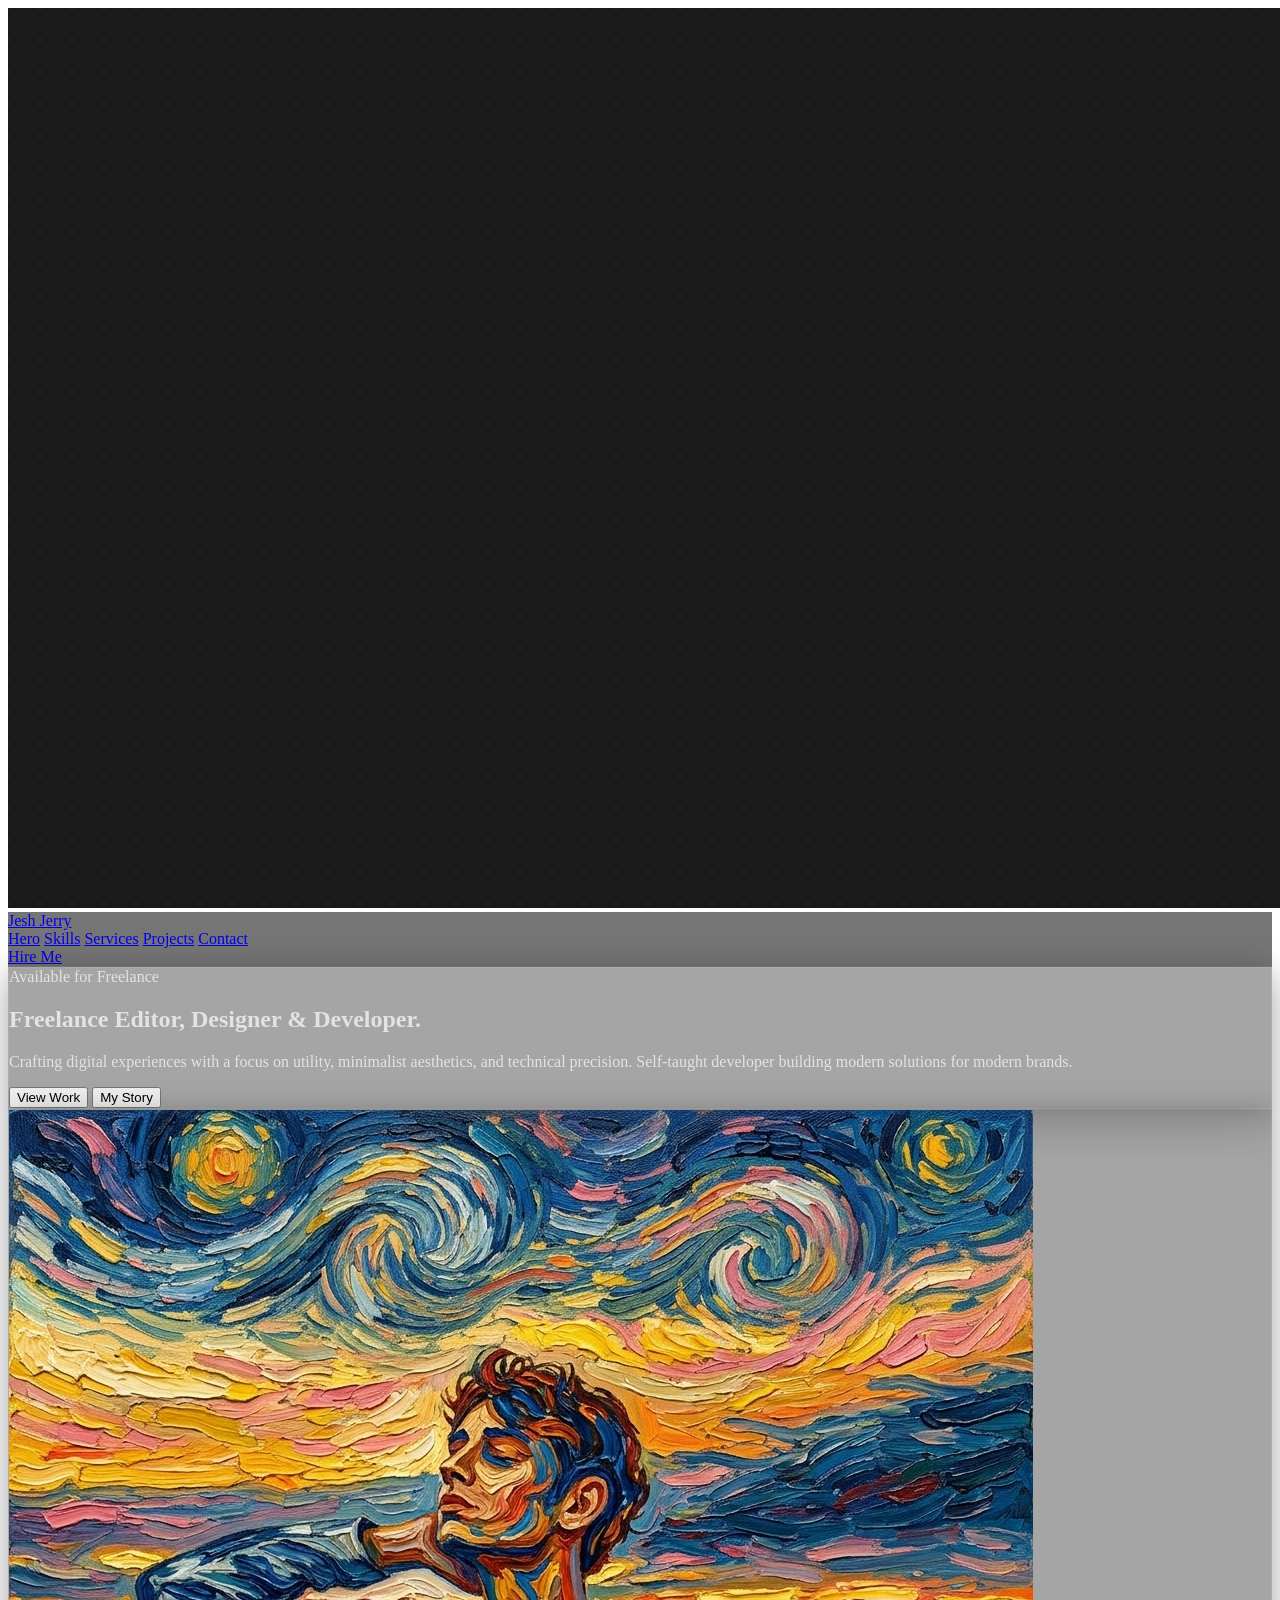
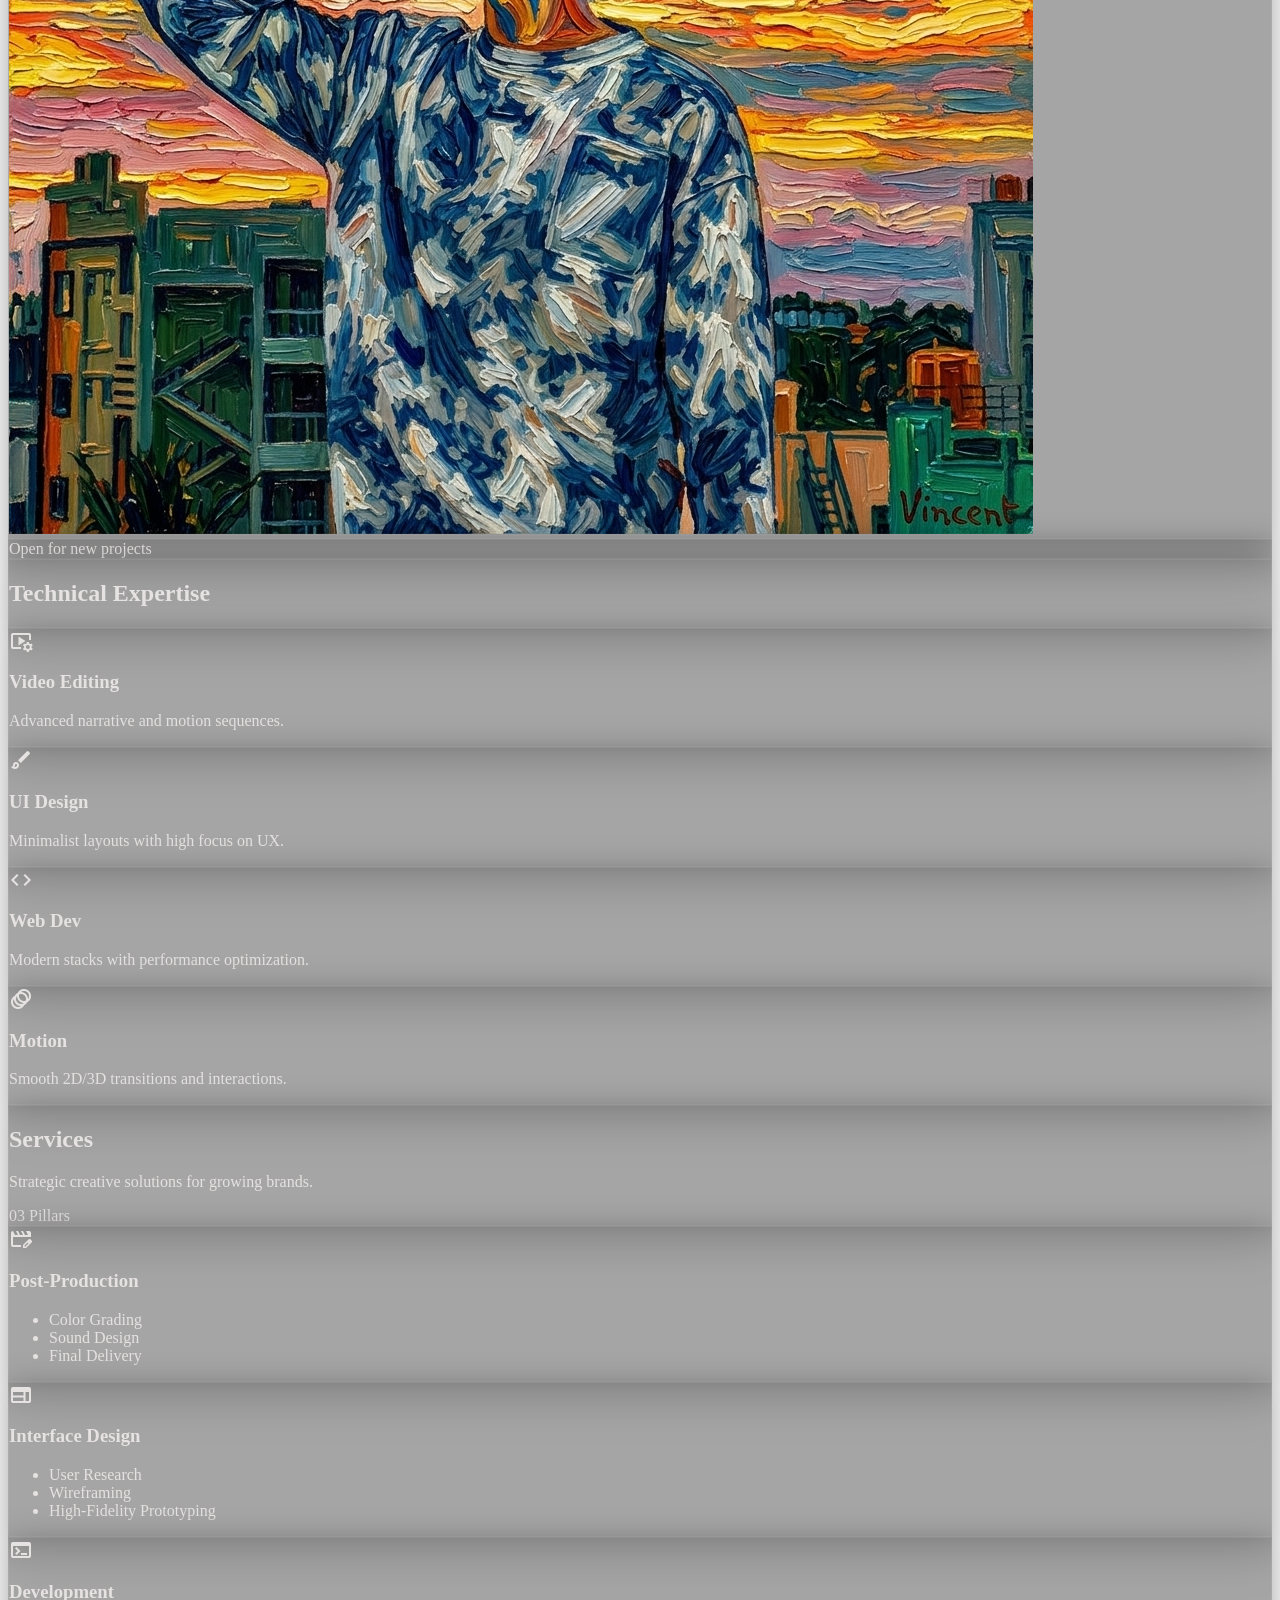
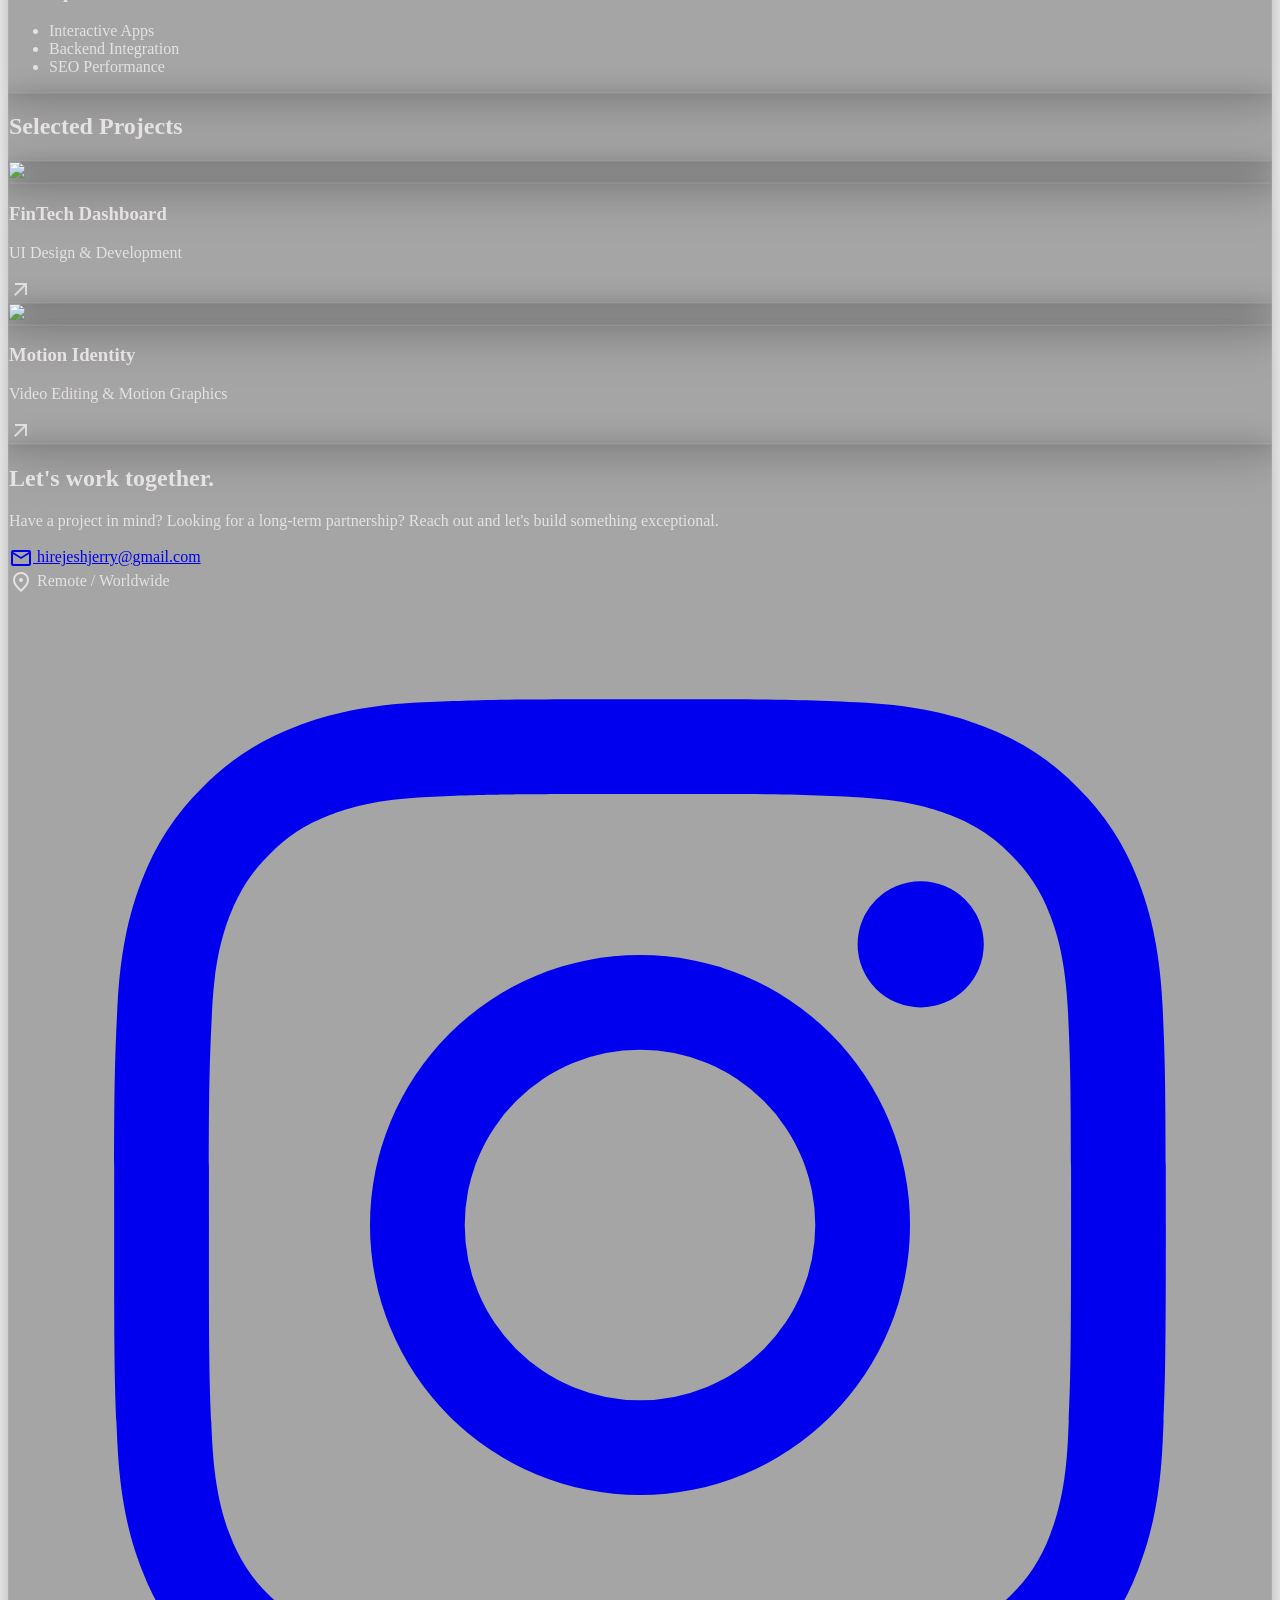
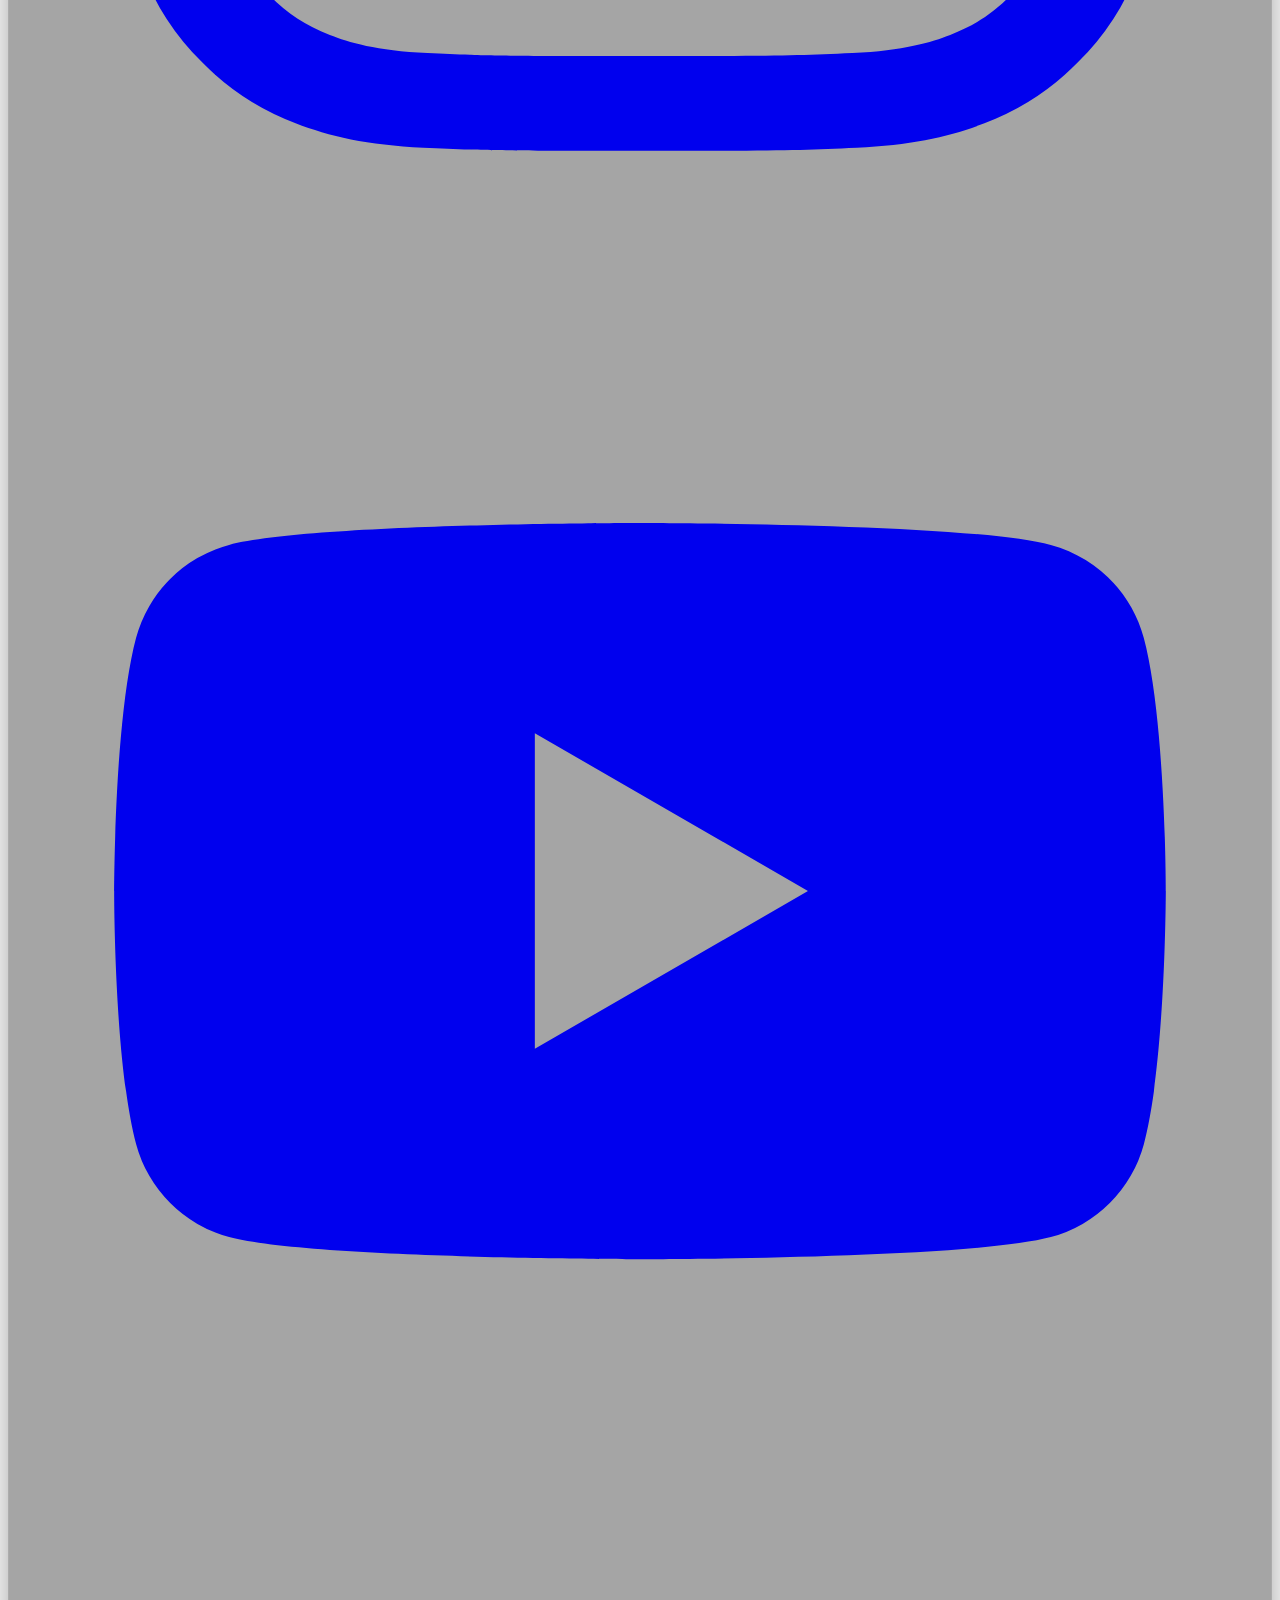
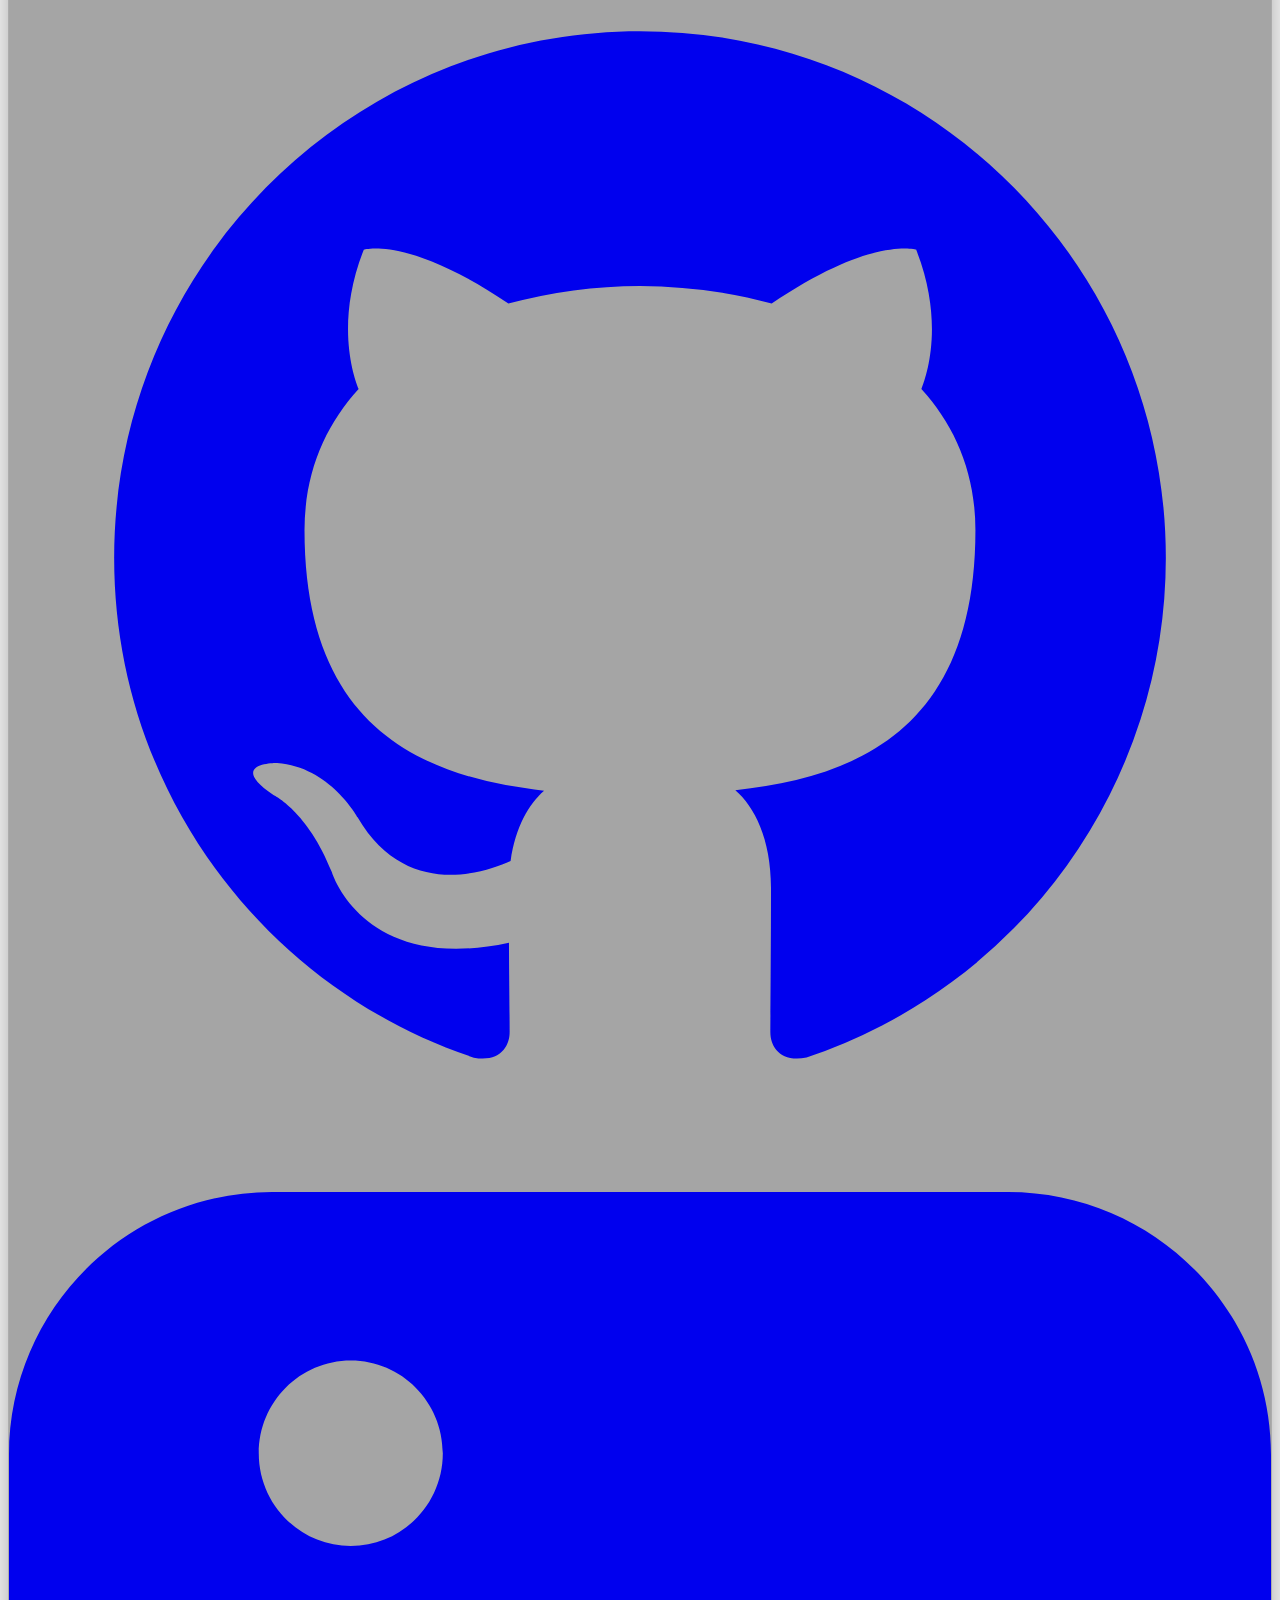
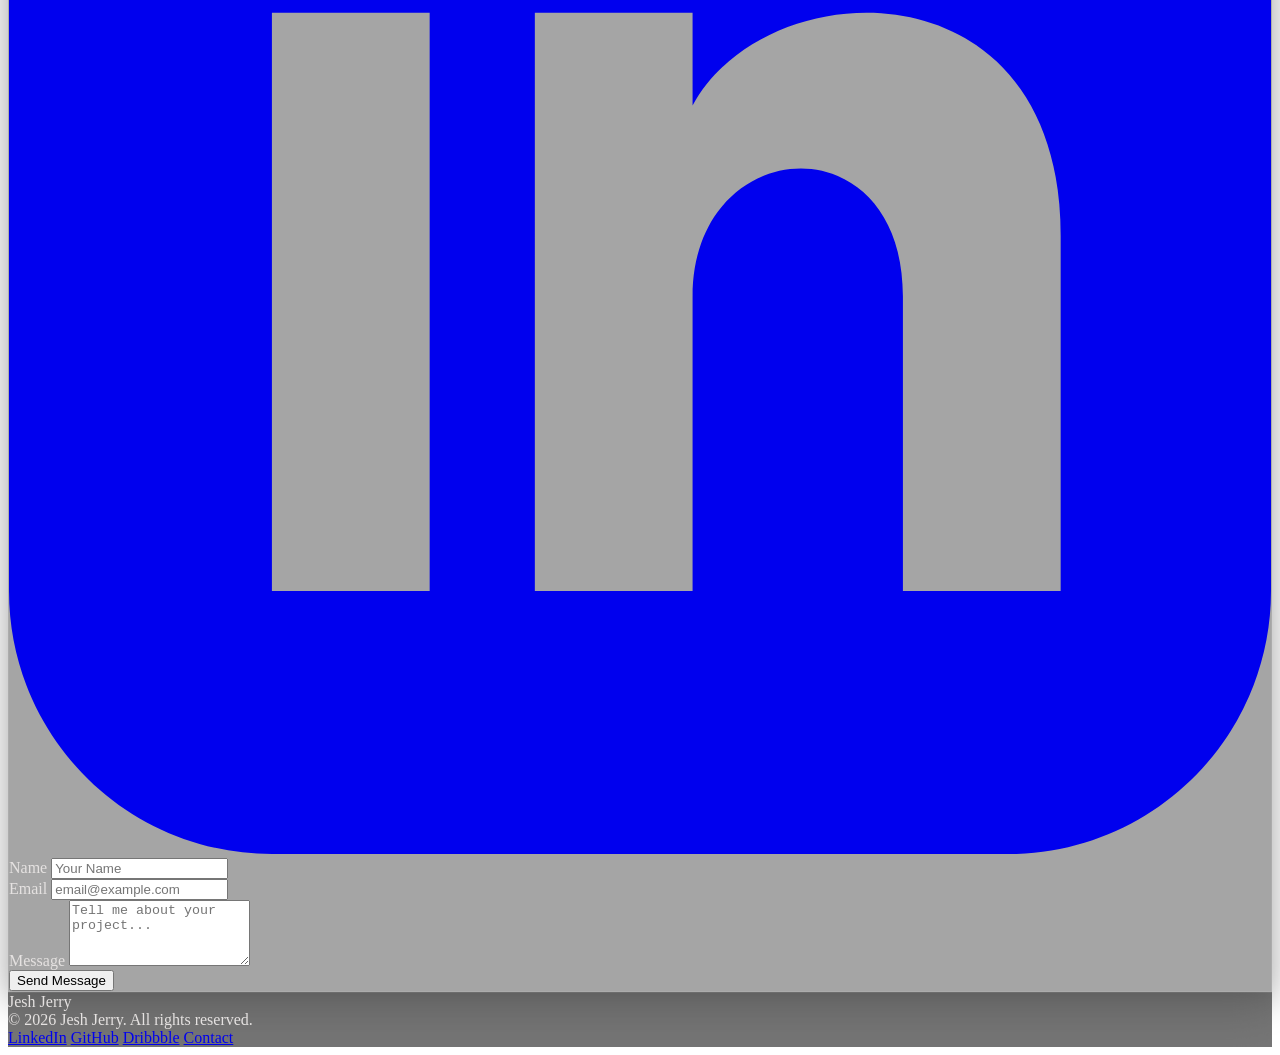
==== index.html @ d691fff4 "feat: add favicon" ====
<!DOCTYPE html>
<html class="dark" lang="en"><head>
<meta charset="utf-8"/>
<meta content="width=device-width, initial-scale=1.0" name="viewport"/>
<title>Jesh Jerry | Portfolio</title>
<!-- Favicon -->
<link rel="icon" type="image/jpeg" href="Jer_artistic.jpg"/>
<!-- Google Fonts -->
<link href="https://fonts.googleapis.com/css2?family=Outfit:wght@100..900&amp;display=swap" rel="stylesheet"/>
<!-- Material Symbols -->
<link href="https://fonts.googleapis.com/css2?family=Material+Symbols+Outlined:wght,FILL@100..700,0..1&amp;display=swap" rel="stylesheet"/>
<!-- Tailwind CSS -->
<script src="https://cdn.tailwindcss.com?plugins=forms,container-queries"></script>
<script id="tailwind-config">
        tailwind.config = {
            darkMode: "class",
            theme: {
                extend: {
                    colors: {
                        "secondary-fixed-dim": "#c8c6c5",
                        "on-error-container": "#ffdad6",
                        "primary-fixed-dim": "#c7c6c6",
                        "on-tertiary": "#33302e",
                        outline: "#8e9192",
                        "surface-bright": "#3a3939",
                        primary: "#c7c6c6",
                        "on-secondary-fixed-variant": "#474746",
                        "tertiary-container": "#95908d",
                        "surface-container-low": "#1c1b1b",
                        "on-primary-fixed-variant": "#464747",
                        "on-primary-container": "#292a2a",
                        "tertiary-fixed-dim": "#ccc5c3",
                        "inverse-surface": "#e5e2e1",
                        error: "#ffb4ab",
                        "on-tertiary-container": "#2c2928",
                        secondary: "#c8c6c5",
                        "secondary-container": "#474746",
                        "surface-variant": "#353434",
                        "error-container": "#93000a",
                        "surface-container-high": "#2a2a2a",
                        "primary-fixed": "#e3e2e2",
                        "primary-container": "#919090",
                        "on-background": "#e5e2e1",
                        "outline-variant": "#444748",
                        "on-surface-variant": "#c4c7c7",
                        "on-tertiary-fixed": "#1e1b1a",
                        "on-secondary-container": "#b7b5b4",
                        "inverse-primary": "#5e5e5e",
                        "on-secondary-fixed": "#1b1c1c",
                        "on-surface": "#e5e2e1",
                        "secondary-fixed": "#e5e2e1",
                        "on-tertiary-fixed-variant": "#4a4644",
                        "surface-tint": "#c7c6c6",
                        "surface-container": "#201f1f",
                        tertiary: "#ccc5c3",
                        "surface-dim": "#141313",
                        surface: "#141313",
                        "surface-container-highest": "#353434",
                        "tertiary-fixed": "#e8e1de",
                        "on-primary": "#303031",
                        "inverse-on-surface": "#313030",
                        "on-secondary": "#303030",
                        "on-error": "#690005",
                        background: "#1a1a1a",
                        "surface-container-lowest": "#0e0e0e",
                        "on-primary-fixed": "#1b1c1b"
                    },
                    borderRadius: {
                        DEFAULT: "0.125rem",
                        lg: "0.25rem",
                        xl: "0.5rem",
                        full: "0.75rem"
                    },
                    spacing: {
                        "stack-sm": "8px",
                        "stack-md": "16px",
                        gutter: "16px",
                        "stack-lg": "32px",
                        "container-padding": "24px",
                        unit: "4px"
                    },
                    fontFamily: {
                        "headline-md": ["Outfit"],
                        "headline-lg": ["Outfit"],
                        "headline-lg-mobile": ["Outfit"],
                        "body-sm": ["Outfit"],
                        button: ["Outfit"],
                        "body-lg": ["Outfit"],
                        "label-caps": ["Outfit"],
                        headline: ["Outfit"],
                        display: ["Outfit"],
                        body: ["Outfit"],
                        label: ["Outfit"]
                    },
                    fontSize: {
                        "headline-md": ["20px", {lineHeight: "28px", fontWeight: "500"}],
                        "headline-lg": ["32px", {lineHeight: "40px", letterSpacing: "-0.02em", fontWeight: "600"}],
                        "headline-lg-mobile": ["24px", {lineHeight: "32px", letterSpacing: "-0.01em", fontWeight: "600"}],
                        "body-sm": ["14px", {lineHeight: "20px", fontWeight: "400"}],
                        button: ["14px", {lineHeight: "20px", fontWeight: "500"}],
                        "body-lg": ["16px", {lineHeight: "24px", fontWeight: "400"}],
                        "label-caps": ["12px", {lineHeight: "16px", letterSpacing: "0.05em", fontWeight: "600"}]
                    }
                }
            }
        };
</script>
<link rel="stylesheet" href="style.css">
</head>
<body class="font-body-lg text-body-lg relative min-h-screen">
<!-- Interactive Background Shader -->
<canvas class="fixed inset-0 w-full h-full z-[-1]" id="bg-canvas"></canvas>
<!-- TopNavBar -->
<header class="shadow-sm docked full-width top-0 sticky z-50">
<div class="flex justify-between items-center w-full px-container-padding max-w-[1200px] mx-auto h-16">
<a href="#" onclick="window.location.reload(); return false;" class="text-headline-md font-headline-md font-bold text-primary hover:opacity-80 transition-opacity cursor-pointer">
            Jesh Jerry
        </a>
<nav class="hidden md:flex gap-8 items-center">
<a class="text-primary border-b-2 border-primary pb-1 font-body-lg" href="#hero">Hero</a>
<a class="text-on-surface-variant hover:text-primary font-body-lg" href="#skills">Skills</a>
<a class="text-on-surface-variant hover:text-primary font-body-lg" href="#services">Services</a>
<a class="text-on-surface-variant hover:text-primary font-body-lg" href="#projects">Projects</a>
<a class="text-on-surface-variant hover:text-primary font-body-lg" href="#contact">Contact</a>
</nav>
<a href="#contact" class="bg-primary text-on-primary px-6 py-2 rounded-lg font-button text-button hover:opacity-80 active:scale-95 transition-all inline-block">
            Hire Me
        </a>
</div>
</header>
<main class="max-w-[1200px] mx-auto px-container-padding space-y-32 py-stack-lg">
<!-- Hero Section -->
<section class="grid md:grid-cols-2 gap-gutter items-center min-h-[716px] reveal" id="hero">
<div class="space-y-stack-md tonal-card p-8 rounded-2xl">
<div class="inline-block bg-surface-container/50 backdrop-blur-md px-3 py-1 border border-outline-variant rounded-full text-label-caps font-label-caps uppercase tracking-widest">
                Available for Freelance
            </div>
<h1 class="font-headline-lg text-headline-lg md:text-[64px] md:leading-[72px] text-primary">
                Freelance Editor, Designer &amp; <span class="text-outline">Developer.</span>
</h1>
<p class="text-on-surface-variant max-w-md">
                Crafting digital experiences with a focus on utility, minimalist aesthetics, and technical precision. Self-taught developer building modern solutions for modern brands.
            </p>
<div class="flex gap-stack-md pt-stack-sm">
<button class="bg-primary text-on-primary px-8 py-3 rounded font-button text-button hover:opacity-90 active:scale-95">
                    View Work
                </button>
<button class="border border-outline-variant text-primary px-8 py-3 rounded font-button text-button hover:bg-surface-variant active:scale-95">
                    My Story
                </button>
</div>
</div>
<div class="relative">
<div class="tonal-card aspect-square rounded-xl overflow-hidden grayscale hover:grayscale-0 transition-all duration-700">
<img class="w-full h-full object-cover" data-alt="A professional, high-end portrait of a creative professional in a dark charcoal studio setting." src="Jer_artistic.jpg"/>
</div>
<div class="absolute -bottom-6 -left-6 tonal-card p-4 rounded-lg hidden md:block">
<div class="flex items-center gap-3">
<div class="w-2 h-2 rounded-full bg-green-500 animate-pulse"></div>
<span class="font-label-caps text-label-caps">Open for new projects</span>
</div>
</div>
</div>
</section>
<!-- Skills Section (Bento Grid) -->
<section class="space-y-stack-lg" id="skills">
<div class="flex flex-col items-center text-center space-y-stack-sm reveal tonal-card p-6 rounded-xl mx-auto max-w-md">
<h2 class="font-headline-lg text-headline-lg text-primary">Technical Expertise</h2>
<div class="h-1 w-12 bg-primary"></div>
</div>
<div class="grid grid-cols-2 md:grid-cols-4 gap-gutter">
<div class="tonal-card p-stack-md flex flex-col items-center text-center space-y-stack-sm group rounded-xl reveal" style="transition-delay: 0.1s">
<span class="material-symbols-outlined text-primary text-4xl group-hover:scale-110 transition-transform duration-300" data-icon="video_settings">video_settings</span>
<h3 class="font-headline-md text-headline-md">Video Editing</h3>
<p class="text-body-sm text-on-surface-variant">Advanced narrative and motion sequences.</p>
</div>
<div class="tonal-card p-stack-md flex flex-col items-center text-center space-y-stack-sm group rounded-xl reveal" style="transition-delay: 0.2s">
<span class="material-symbols-outlined text-primary text-4xl group-hover:scale-110 transition-transform duration-300" data-icon="brush">brush</span>
<h3 class="font-headline-md text-headline-md">UI Design</h3>
<p class="text-body-sm text-on-surface-variant">Minimalist layouts with high focus on UX.</p>
</div>
<div class="tonal-card p-stack-md flex flex-col items-center text-center space-y-stack-sm group rounded-xl reveal" style="transition-delay: 0.3s">
<span class="material-symbols-outlined text-primary text-4xl group-hover:scale-110 transition-transform duration-300" data-icon="code">code</span>
<h3 class="font-headline-md text-headline-md">Web Dev</h3>
<p class="text-body-sm text-on-surface-variant">Modern stacks with performance optimization.</p>
</div>
<div class="tonal-card p-stack-md flex flex-col items-center text-center space-y-stack-sm group rounded-xl reveal" style="transition-delay: 0.4s">
<span class="material-symbols-outlined text-primary text-4xl group-hover:scale-110 transition-transform duration-300" data-icon="animation">animation</span>
<h3 class="font-headline-md text-headline-md">Motion</h3>
<p class="text-body-sm text-on-surface-variant">Smooth 2D/3D transitions and interactions.</p>
</div>
</div>
</section>
<!-- Services Section -->
<section class="space-y-stack-lg" id="services">
<div class="flex justify-between items-end reveal tonal-card p-6 rounded-xl">
<div class="space-y-stack-sm">
<h2 class="font-headline-lg text-headline-lg text-primary">Services</h2>
<p class="text-on-surface-variant">Strategic creative solutions for growing brands.</p>
</div>
<span class="text-label-caps text-on-surface-variant">03 Pillars</span>
</div>
<div class="grid md:grid-cols-3 gap-gutter">
<div class="tonal-card p-stack-lg space-y-stack-md rounded-xl reveal" style="transition-delay: 0.1s">
<div class="w-12 h-12 flex items-center justify-center border border-outline-variant rounded group-hover:border-primary transition-colors">
<span class="material-symbols-outlined" data-icon="movie_edit">movie_edit</span>
</div>
<h3 class="font-headline-md text-headline-md">Post-Production</h3>
<ul class="space-y-2 text-on-surface-variant text-body-sm">
<li class="flex items-center gap-2"><span class="w-1 h-1 bg-primary rounded-full"></span> Color Grading</li>
<li class="flex items-center gap-2"><span class="w-1 h-1 bg-primary rounded-full"></span> Sound Design</li>
<li class="flex items-center gap-2"><span class="w-1 h-1 bg-primary rounded-full"></span> Final Delivery</li>
</ul>
</div>
<div class="tonal-card p-stack-lg space-y-stack-md rounded-xl reveal" style="transition-delay: 0.2s">
<div class="w-12 h-12 flex items-center justify-center border border-outline-variant rounded group-hover:border-primary transition-colors">
<span class="material-symbols-outlined" data-icon="web">web</span>
</div>
<h3 class="font-headline-md text-headline-md">Interface Design</h3>
<ul class="space-y-2 text-on-surface-variant text-body-sm">
<li class="flex items-center gap-2"><span class="w-1 h-1 bg-primary rounded-full"></span> User Research</li>
<li class="flex items-center gap-2"><span class="w-1 h-1 bg-primary rounded-full"></span> Wireframing</li>
<li class="flex items-center gap-2"><span class="w-1 h-1 bg-primary rounded-full"></span> High-Fidelity Prototyping</li>
</ul>
</div>
<div class="tonal-card p-stack-lg space-y-stack-md rounded-xl reveal" style="transition-delay: 0.3s">
<div class="w-12 h-12 flex items-center justify-center border border-outline-variant rounded group-hover:border-primary transition-colors">
<span class="material-symbols-outlined" data-icon="terminal">terminal</span>
</div>
<h3 class="font-headline-md text-headline-md">Development</h3>
<ul class="space-y-2 text-on-surface-variant text-body-sm">
<li class="flex items-center gap-2"><span class="w-1 h-1 bg-primary rounded-full"></span> Interactive Apps</li>
<li class="flex items-center gap-2"><span class="w-1 h-1 bg-primary rounded-full"></span> Backend Integration</li>
<li class="flex items-center gap-2"><span class="w-1 h-1 bg-primary rounded-full"></span> SEO Performance</li>
</ul>
</div>
</div>
</section>
<!-- Projects Section -->
<section class="space-y-stack-lg" id="projects">
<div class="tonal-card p-6 inline-block rounded-xl reveal">
<h2 class="font-headline-lg text-headline-lg text-primary">Selected Projects</h2>
</div>
<div class="grid md:grid-cols-2 gap-12">
<div class="group space-y-stack-md reveal" style="transition-delay: 0.1s">
<div class="tonal-card overflow-hidden rounded-xl aspect-video cursor-pointer">
<img class="w-full h-full object-cover group-hover:scale-105 transition-transform duration-700" data-alt="Fintech Thumbnail" src="https://lh3.googleusercontent.com/aida-public/[base64]"/>
</div>
<div class="flex justify-between items-start pt-2 tonal-card p-4 rounded-lg mt-4">
<div>
<h3 class="font-headline-md text-headline-md text-primary group-hover:text-white transition-colors">FinTech Dashboard</h3>
<p class="text-on-surface-variant text-body-sm">UI Design &amp; Development</p>
</div>
<span class="material-symbols-outlined text-outline group-hover:text-primary group-hover:translate-x-1 group-hover:-translate-y-1 transition-all" data-icon="arrow_outward">arrow_outward</span>
</div>
</div>
<div class="group space-y-stack-md md:mt-24 reveal" style="transition-delay: 0.3s">
<div class="tonal-card overflow-hidden rounded-xl aspect-video cursor-pointer">
<img class="w-full h-full object-cover group-hover:scale-105 transition-transform duration-700" data-alt="Motion Thumbnail" src="https://lh3.googleusercontent.com/aida-public/[base64]"/>
</div>
<div class="flex justify-between items-start pt-2 tonal-card p-4 rounded-lg mt-4">
<div>
<h3 class="font-headline-md text-headline-md text-primary group-hover:text-white transition-colors">Motion Identity</h3>
<p class="text-on-surface-variant text-body-sm">Video Editing &amp; Motion Graphics</p>
</div>
<span class="material-symbols-outlined text-outline group-hover:text-primary group-hover:translate-x-1 group-hover:-translate-y-1 transition-all" data-icon="arrow_outward">arrow_outward</span>
</div>
</div>
</div>
</section>
<!-- Contact Section -->
<section class="pb-stack-lg" id="contact">
<div class="tonal-card p-stack-lg md:p-16 rounded-xl relative overflow-hidden reveal">
<div class="absolute inset-0 hero-pattern opacity-10"></div>
<div class="relative z-10 grid md:grid-cols-2 gap-gutter">
<div class="space-y-stack-md">
<h2 class="font-headline-lg text-headline-lg text-primary">Let's work together.</h2>
<p class="text-on-surface-variant">Have a project in mind? Looking for a long-term partnership? Reach out and let's build something exceptional.</p>
<div class="space-y-4 pt-4">
<a class="flex items-center gap-3 text-primary hover:text-white hover:translate-x-1 transition-all" href="mailto:hirejeshjerry@gmail.com">
<span class="material-symbols-outlined text-outline" data-icon="mail">mail</span>
                            hirejeshjerry@gmail.com
                        </a>
<div class="flex items-center gap-3 text-primary">
<span class="material-symbols-outlined text-outline" data-icon="location_on">location_on</span>
                            Remote / Worldwide
                        </div>
<div class="flex gap-4 pt-4">
    <a href="https://www.instagram.com/jesh.rar/" target="_blank" class="w-10 h-10 rounded-full border border-outline-variant flex items-center justify-center text-outline hover:text-primary hover:border-primary transition-colors">
        <svg class="w-5 h-5" fill="currentColor" viewBox="0 0 24 24" aria-hidden="true"><path fill-rule="evenodd" d="M12.315 2c2.43 0 2.784.013 3.808.06 1.064.049 1.791.218 2.427.465a4.902 4.902 0 011.772 1.153 4.902 4.902 0 011.153 1.772c.247.636.416 1.363.465 2.427.048 1.067.06 1.407.06 4.123v.08c0 2.643-.012 2.987-.06 4.043-.049 1.064-.218 1.791-.465 2.427a4.902 4.902 0 01-1.153 1.772 4.902 4.902 0 01-1.772 1.153c-.636.247-1.363.416-2.427.465-1.067.048-1.407.06-4.123.06h-.08c-2.643 0-2.987-.012-4.043-.06-1.064-.049-1.791-.218-2.427-.465a4.902 4.902 0 01-1.772-1.153 4.902 4.902 0 01-1.153-1.772c-.247-.636-.416-1.363-.465-2.427-.047-1.024-.06-1.379-.06-3.808v-.63c0-2.43.013-2.784.06-3.808.049-1.064.218-1.791.465-2.427a4.902 4.902 0 011.153-1.772A4.902 4.902 0 015.45 2.525c.636-.247 1.363-.416 2.427-.465C8.901 2.013 9.256 2 11.685 2h.63zm-.081 1.802h-.468c-2.456 0-2.784.011-3.807.058-.975.045-1.504.207-1.857.344-.467.182-.8.398-1.15.748-.35.35-.566.683-.748 1.15-.137.353-.3.882-.344 1.857-.047 1.023-.058 1.351-.058 3.807v.468c0 2.456.011 2.784.058 3.807.045.975.207 1.504.344 1.857.182.466.399.8.748 1.15.35.35.683.566 1.15.748.353.137.882.3 1.857.344 1.054.048 1.37.058 4.041.058h.08c2.597 0 2.917-.01 3.96-.058.976-.045 1.505-.207 1.858-.344.466-.182.8-.398 1.15-.748.35-.35.566-.683.748-1.15.137-.353.3-.882.344-1.857.048-1.055.058-1.37.058-4.041v-.08c0-2.597-.01-2.917-.058-3.96-.045-.976-.207-1.505-.344-1.858a3.097 3.097 0 00-.748-1.15 3.098 3.098 0 00-1.15-.748c-.353-.137-.882-.3-1.857-.344-1.023-.047-1.351-.058-3.807-.058zM12 6.865a5.135 5.135 0 110 10.27 5.135 5.135 0 010-10.27zm0 1.802a3.333 3.333 0 100 6.666 3.333 3.333 0 000-6.666zm5.338-3.205a1.2 1.2 0 110 2.4 1.2 1.2 0 010-2.4z" clip-rule="evenodd" /></svg>
    </a>
    <a href="https://www.youtube.com/@JeshJerry" target="_blank" class="w-10 h-10 rounded-full border border-outline-variant flex items-center justify-center text-outline hover:text-primary hover:border-primary transition-colors">
        <svg class="w-5 h-5" fill="currentColor" viewBox="0 0 24 24" aria-hidden="true"><path fill-rule="evenodd" d="M19.812 5.418c.861.23 1.538.907 1.768 1.768C21.998 8.746 22 12 22 12s0 3.255-.418 4.814a2.504 2.504 0 0 1-1.768 1.768c-1.56.419-7.814.419-7.814.419s-6.255 0-7.814-.419a2.505 2.505 0 0 1-1.768-1.768C2 15.255 2 12 2 12s0-3.255.417-4.814a2.507 2.507 0 0 1 1.768-1.768C5.744 5 11.998 5 11.998 5s6.255 0 7.814.418ZM15.194 12 10 15V9l5.194 3Z" clip-rule="evenodd" /></svg>
    </a>
    <a href="https://github.com/jeshjerry" target="_blank" class="w-10 h-10 rounded-full border border-outline-variant flex items-center justify-center text-outline hover:text-primary hover:border-primary transition-colors">
        <svg class="w-5 h-5" fill="currentColor" viewBox="0 0 24 24" aria-hidden="true"><path fill-rule="evenodd" d="M12 2C6.477 2 2 6.484 2 12.017c0 4.425 2.865 8.18 6.839 9.504.5.092.682-.217.682-.483 0-.237-.008-.868-.013-1.703-2.782.605-3.369-1.343-3.369-1.343-.454-1.158-1.11-1.466-1.11-1.466-.908-.62.069-.608.069-.608 1.003.07 1.531 1.032 1.531 1.032.892 1.53 2.341 1.088 2.91.832.092-.647.35-1.088.636-1.338-2.22-.253-4.555-1.113-4.555-4.951 0-1.093.39-1.988 1.029-2.688-.103-.253-.446-1.272.098-2.65 0 0 .84-.27 2.75 1.026A9.564 9.564 0 0112 6.844c.85.004 1.705.115 2.504.337 1.909-1.296 2.747-1.027 2.747-1.027.546 1.379.202 2.398.1 2.651.64.7 1.028 1.595 1.028 2.688 0 3.848-2.339 4.695-4.566 4.943.359.309.678.92.678 1.855 0 1.338-.012 2.419-.012 2.747 0 .268.18.58.688.482A10.019 10.019 0 0022 12.017C22 6.484 17.522 2 12 2z" clip-rule="evenodd" /></svg>
    </a>
    <a href="https://www.linkedin.com/in/jesh-jerry/" target="_blank" class="w-10 h-10 rounded-full border border-outline-variant flex items-center justify-center text-outline hover:text-primary hover:border-primary transition-colors">
        <svg class="w-5 h-5" fill="currentColor" viewBox="0 0 24 24" aria-hidden="true"><path fill-rule="evenodd" d="M19 0h-14c-2.761 0-5 2.239-5 5v14c0 2.761 2.239 5 5 5h14c2.762 0 5-2.239 5-5v-14c0-2.761-2.238-5-5-5zm-11 19h-3v-11h3v11zm-1.5-12.268c-.966 0-1.75-.79-1.75-1.764s.784-1.764 1.75-1.764 1.75.79 1.75 1.764-.783 1.764-1.75 1.764zm13.5 12.268h-3v-5.604c0-3.368-4-3.113-4 0v5.604h-3v-11h3v1.765c1.396-2.586 7-2.777 7 2.476v6.759z" clip-rule="evenodd" /></svg>
    </a>
</div>
</div>
</div>
<form class="space-y-stack-md" id="contact-form" action="https://docs.google.com/forms/u/0/d/e/1FAIpQLSdZBhjNpPlj47MdAMSBuajhkpKkV_jSKGab1IO1vuahRDgrGQ/formResponse" method="POST">
<div class="space-y-2">
<label class="font-label-caps text-label-caps text-on-surface-variant uppercase">Name</label>
<input id="contact-name" name="entry.479012208" class="w-full bg-[#1E1E1E]/50 border border-[#2C2C2C] rounded p-3 text-primary focus:border-primary focus:ring-0 transition-colors outline-none" placeholder="Your Name" type="text" required/>
</div>
<div class="space-y-2">
<label class="font-label-caps text-label-caps text-on-surface-variant uppercase">Email</label>
<input id="contact-email" name="entry.84922048" class="w-full bg-[#1E1E1E]/50 border border-[#2C2C2C] rounded p-3 text-primary focus:border-primary focus:ring-0 transition-colors outline-none" placeholder="email@example.com" type="email" required/>
</div>
<div class="space-y-2">
<label class="font-label-caps text-label-caps text-on-surface-variant uppercase">Message</label>
<textarea id="contact-message" name="entry.183530686" class="w-full bg-[#1E1E1E]/50 border border-[#2C2C2C] rounded p-3 text-primary focus:border-primary focus:ring-0 transition-colors resize-none outline-none" placeholder="Tell me about your project..." rows="4" required></textarea>
</div>
<button class="w-full bg-primary text-on-primary font-button text-button py-3 rounded active:scale-[0.98] transition-transform hover:opacity-90" type="submit">
                        Send Message
                    </button>
</form>
</div>
</div>
</section>
</main>
<!-- Footer -->
<footer class="mt-32">
<div class="flex flex-col md:flex-row justify-between items-center w-full px-container-padding py-stack-lg max-w-[1200px] mx-auto">
<div class="text-body-lg font-headline-md font-bold text-primary mb-4 md:mb-0">
            Jesh Jerry
        </div>
<div class="text-on-surface-variant font-body-sm text-body-sm">
            © 2026 Jesh Jerry. All rights reserved.
        </div>
<div class="flex gap-8 mt-4 md:mt-0">
<a class="text-on-surface-variant hover:text-primary transition-all duration-200 font-body-sm active:scale-95" href="#">LinkedIn</a>
<a class="text-on-surface-variant hover:text-primary transition-all duration-200 font-body-sm active:scale-95" href="#">GitHub</a>
<a class="text-on-surface-variant hover:text-primary transition-all duration-200 font-body-sm active:scale-95" href="#">Dribbble</a>
<a class="text-on-surface-variant hover:text-primary transition-all duration-200 font-body-sm active:scale-95" href="#">Contact</a>
</div>
</div>
</footer>
<script src="script.js"></script>
</body></html>
---- style.css ----
body {
    background-color: transparent;
    color: #e5e2e1;
    scroll-behavior: smooth;
}
.material-symbols-outlined {
    font-variation-settings: 'FILL' 0, 'wght' 400, 'GRAD' 0, 'opsz' 24;
    display: inline-block;
    vertical-align: middle;
}
.tonal-card {
    background-color: rgba(30, 30, 30, 0.4);
    backdrop-filter: blur(16px);
    -webkit-backdrop-filter: blur(16px);
    border: 1px solid rgba(255, 255, 255, 0.08);
    box-shadow: 0 8px 32px 0 rgba(0, 0, 0, 0.37);
    transition: transform 0.3s cubic-bezier(0.16, 1, 0.3, 1), box-shadow 0.3s ease, border-color 0.3s ease;
}
.tonal-card:hover {
    transform: translateY(-4px);
    box-shadow: 0 12px 40px rgba(0, 0, 0, 0.5), 0 0 0 1px rgba(199, 198, 198, 0.2);
    border-color: rgba(255, 255, 255, 0.15);
}
.hero-pattern {
    background-image: radial-gradient(#2C2C2C 0.5px, transparent 0.5px);
    background-size: 24px 24px;
}
header {
    background-color: rgba(26, 26, 26, 0.6) !important;
    backdrop-filter: blur(16px);
    -webkit-backdrop-filter: blur(16px);
    border-bottom: 1px solid rgba(255, 255, 255, 0.08);
}
footer {
    background-color: rgba(26, 26, 26, 0.6) !important;
    backdrop-filter: blur(16px);
    -webkit-backdrop-filter: blur(16px);
    border-top: 1px solid rgba(255, 255, 255, 0.08);
}

/* Reveal Animations */
.reveal {
    opacity: 0;
    transform: translateY(20px);
    transition: opacity 0.8s cubic-bezier(0.16, 1, 0.3, 1), transform 0.8s cubic-bezier(0.16, 1, 0.3, 1);
}
.reveal.active {
    opacity: 1;
    transform: translateY(0);
}

/* Interactive Transitions */
a, button {
    transition: all 0.3s ease-out;
}
button:active {
    transform: scale(0.95);
}

/* Toast Notifications */
.toast-notification {
    position: fixed;
    top: 20px;
    right: 20px;
    background: rgba(30, 41, 59, 0.85);
    backdrop-filter: blur(10px);
    border: 1px solid rgba(255, 255, 255, 0.1);
    padding: 1rem 1.5rem;
    border-radius: 12px;
    display: flex;
    align-items: center;
    gap: 0.8rem;
    box-shadow: 0 10px 30px rgba(0, 0, 0, 0.5);
    z-index: 9999;
    transform: translateX(120%);
    transition: transform 0.4s cubic-bezier(0.175, 0.885, 0.32, 1.275);
}

.toast-notification.show {
    transform: translateX(0);
}

.toast-notification p {
    font-size: 0.95rem;
    font-weight: 500;
    margin: 0;
    color: #f8fafc;
}

.toast-notification span {
    font-size: 1.5rem;
}

.toast-success span {
    color: #10b981;
}

.toast-success {
    border-left: 4px solid #10b981;
}

.toast-error span {
    color: #ef4444;
}

.toast-error {
    border-left: 4px solid #ef4444;
}
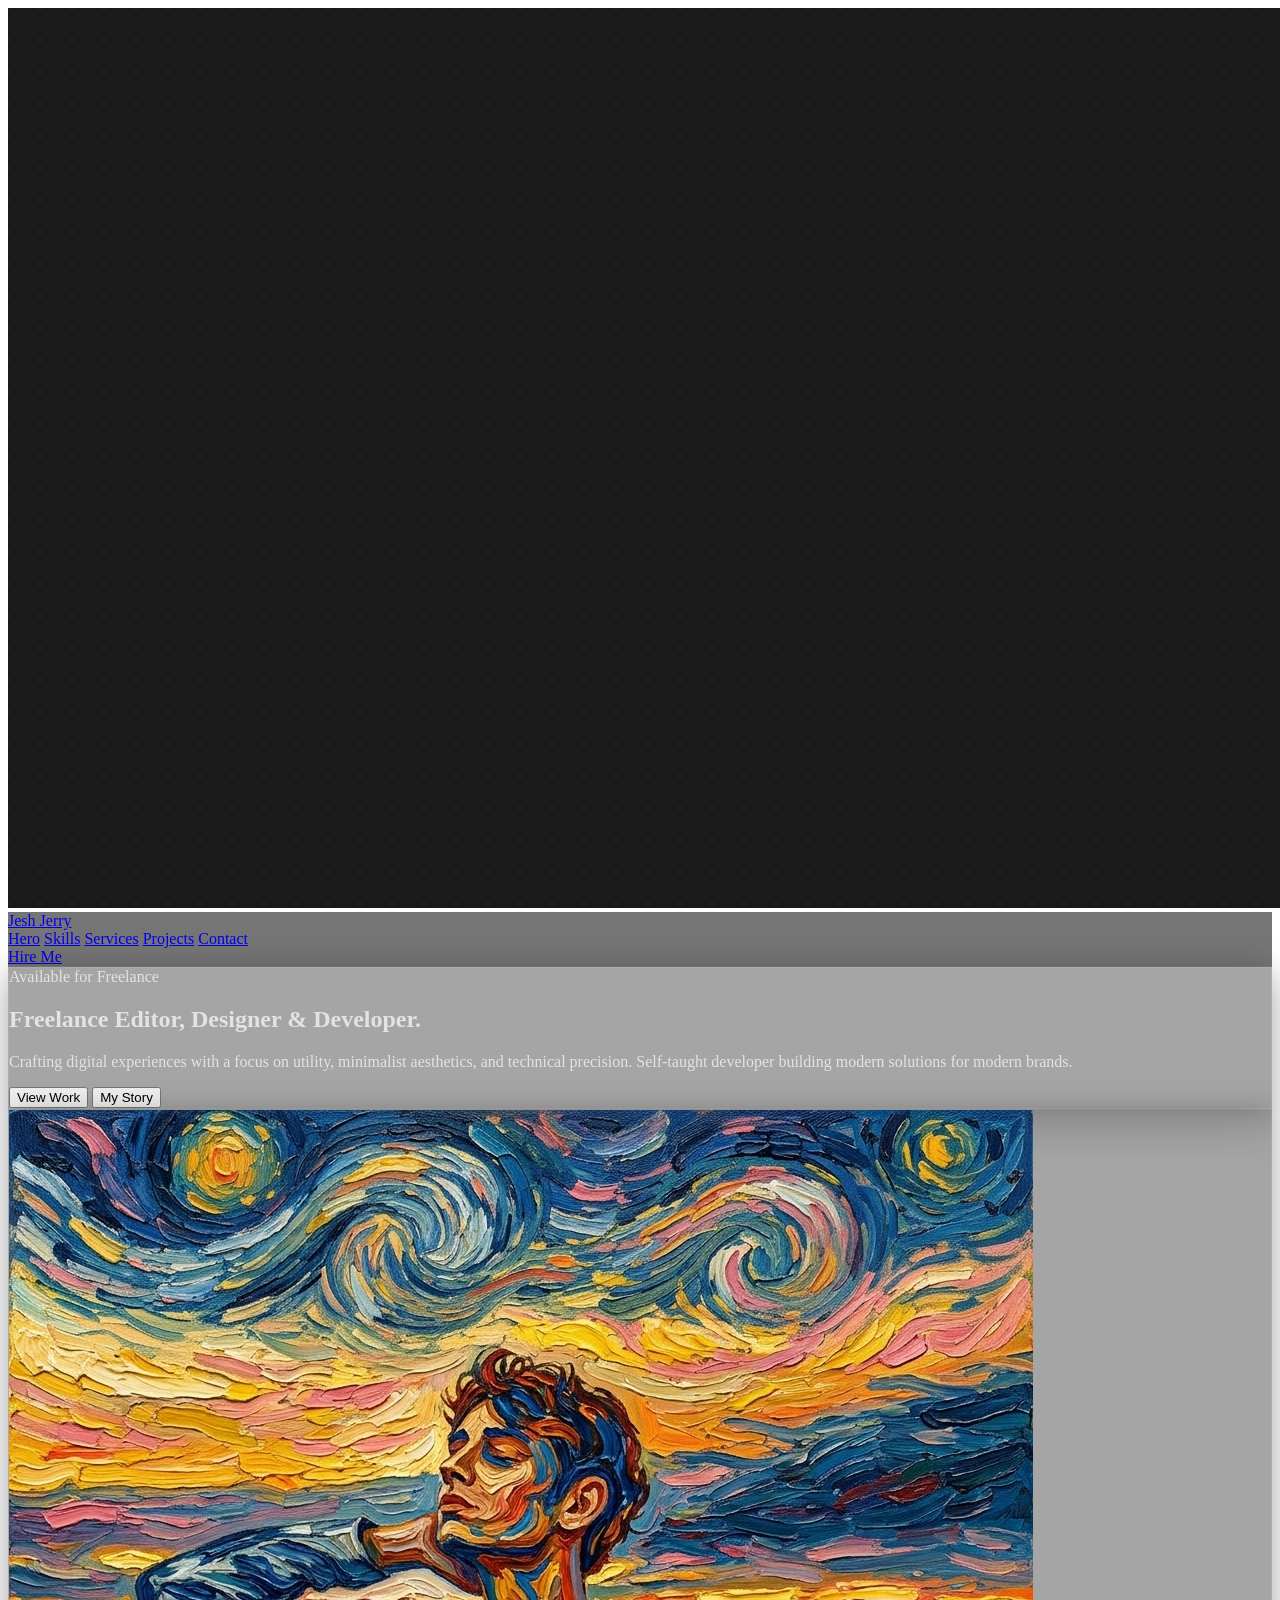
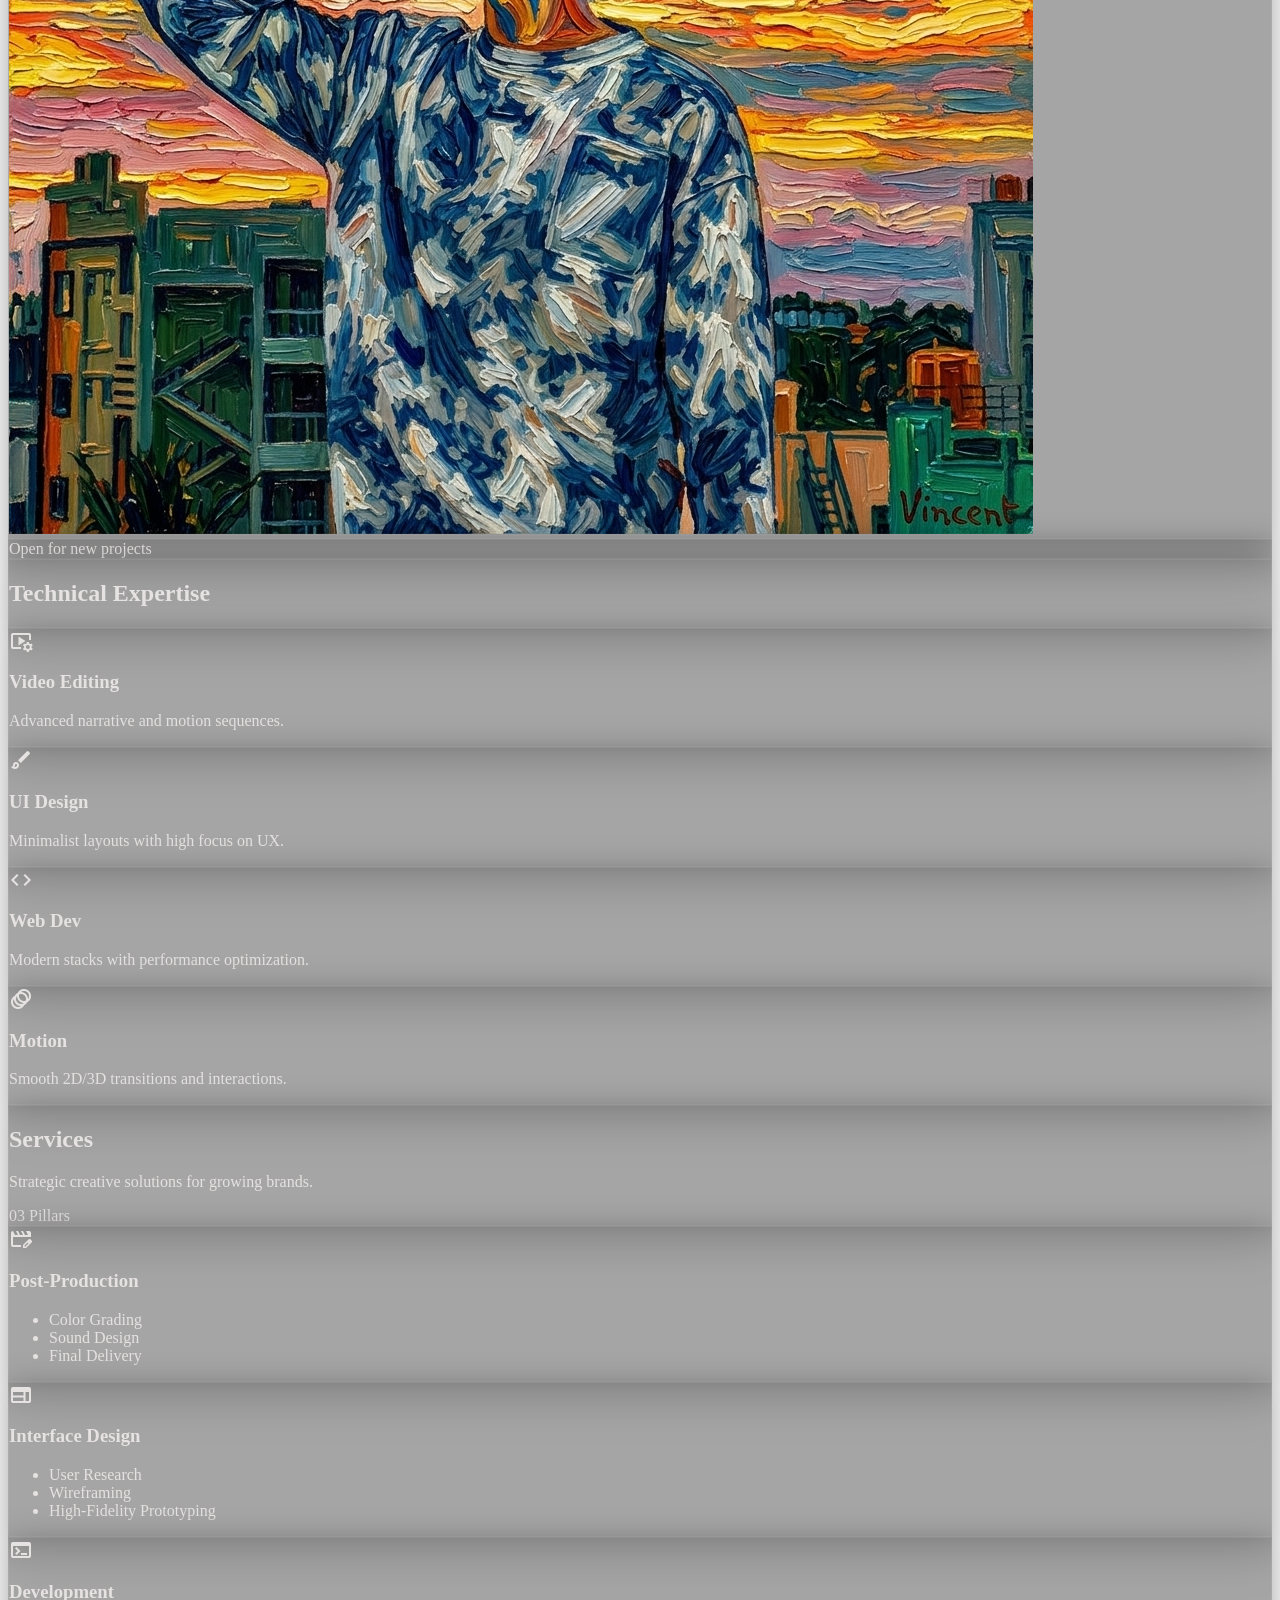
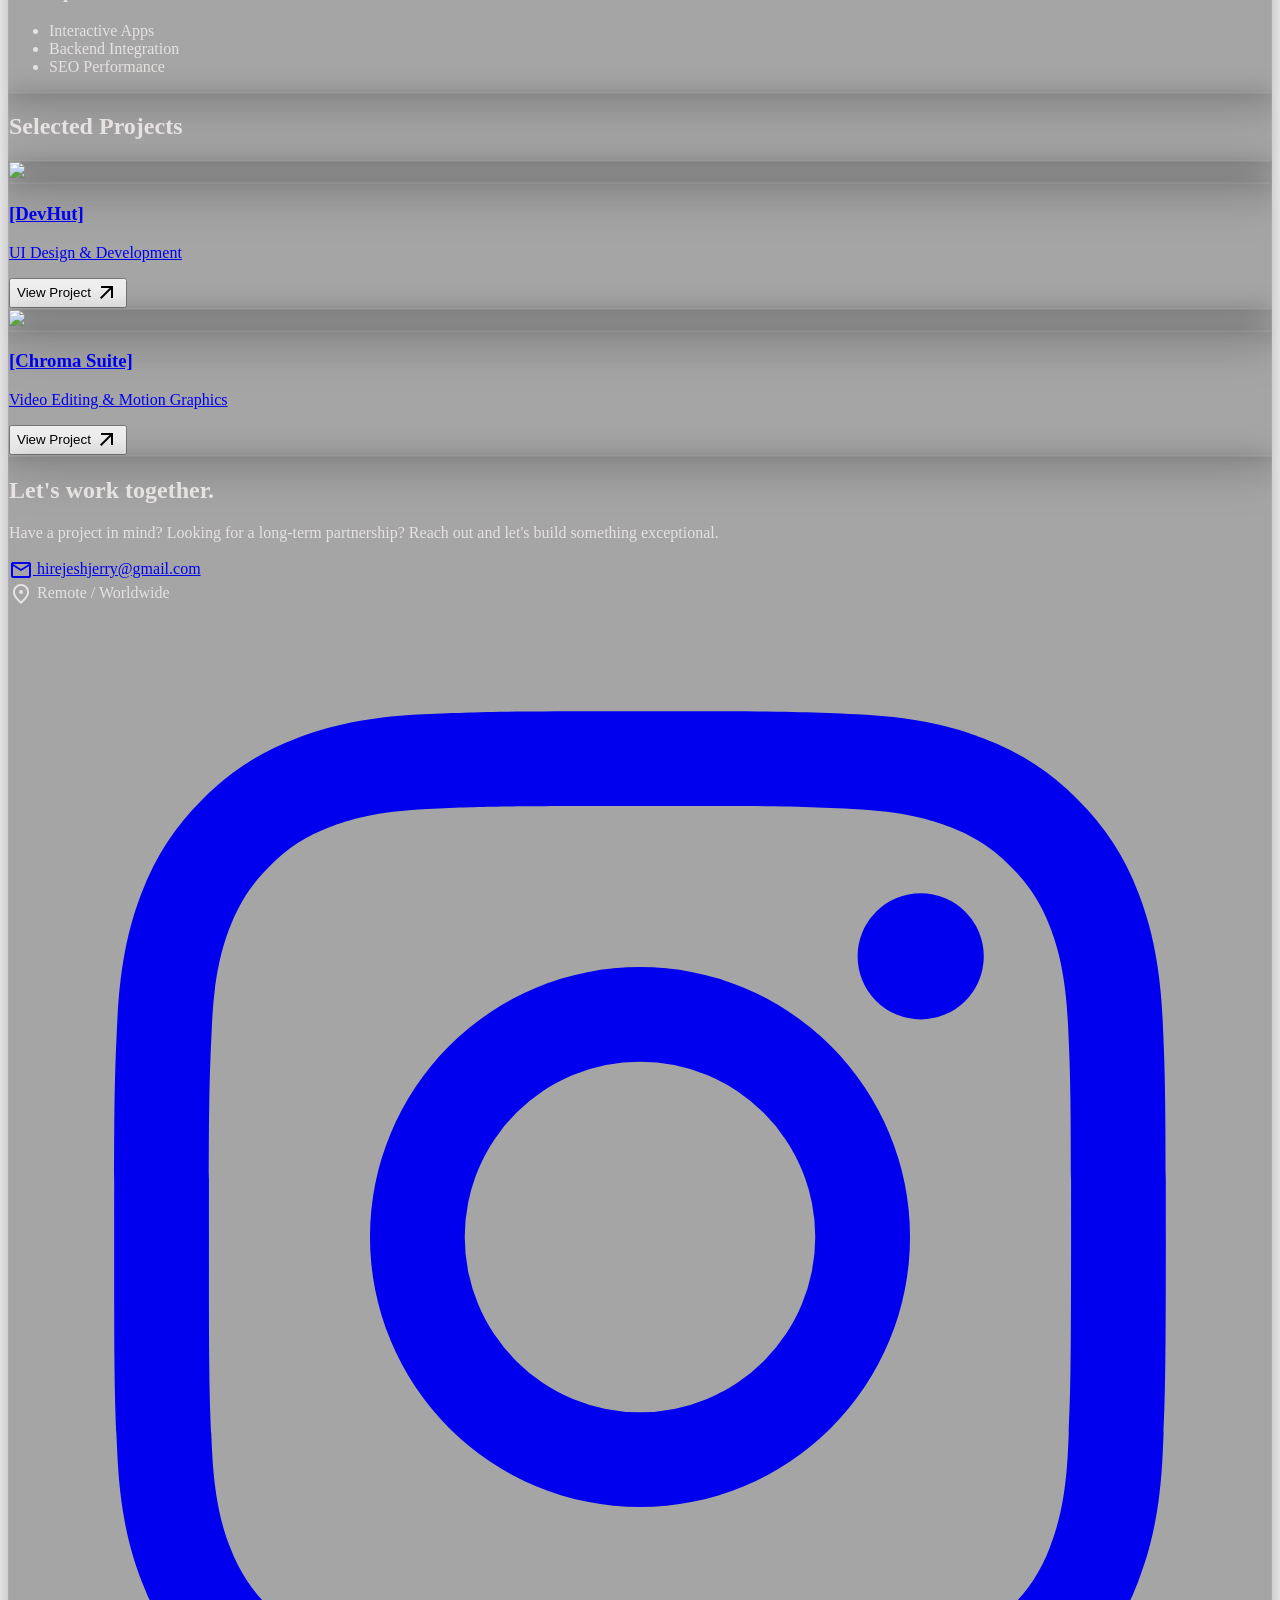
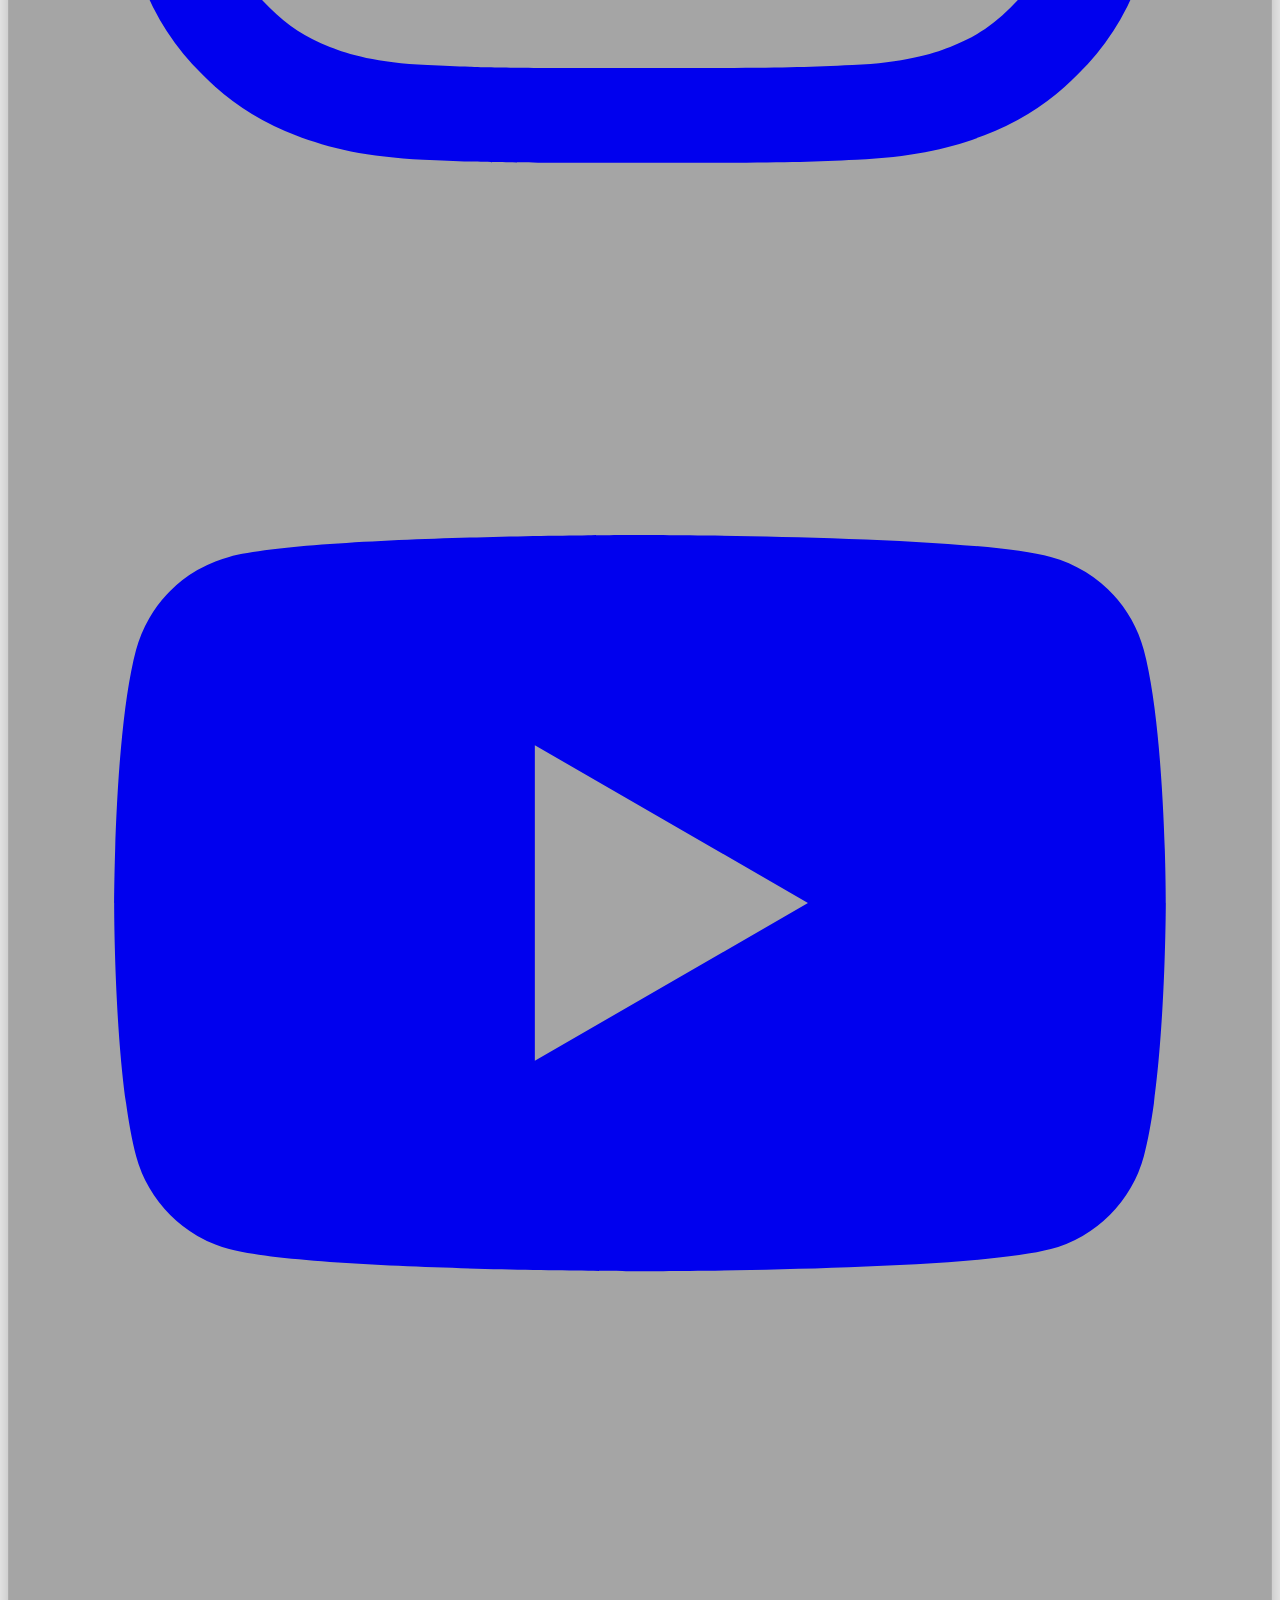
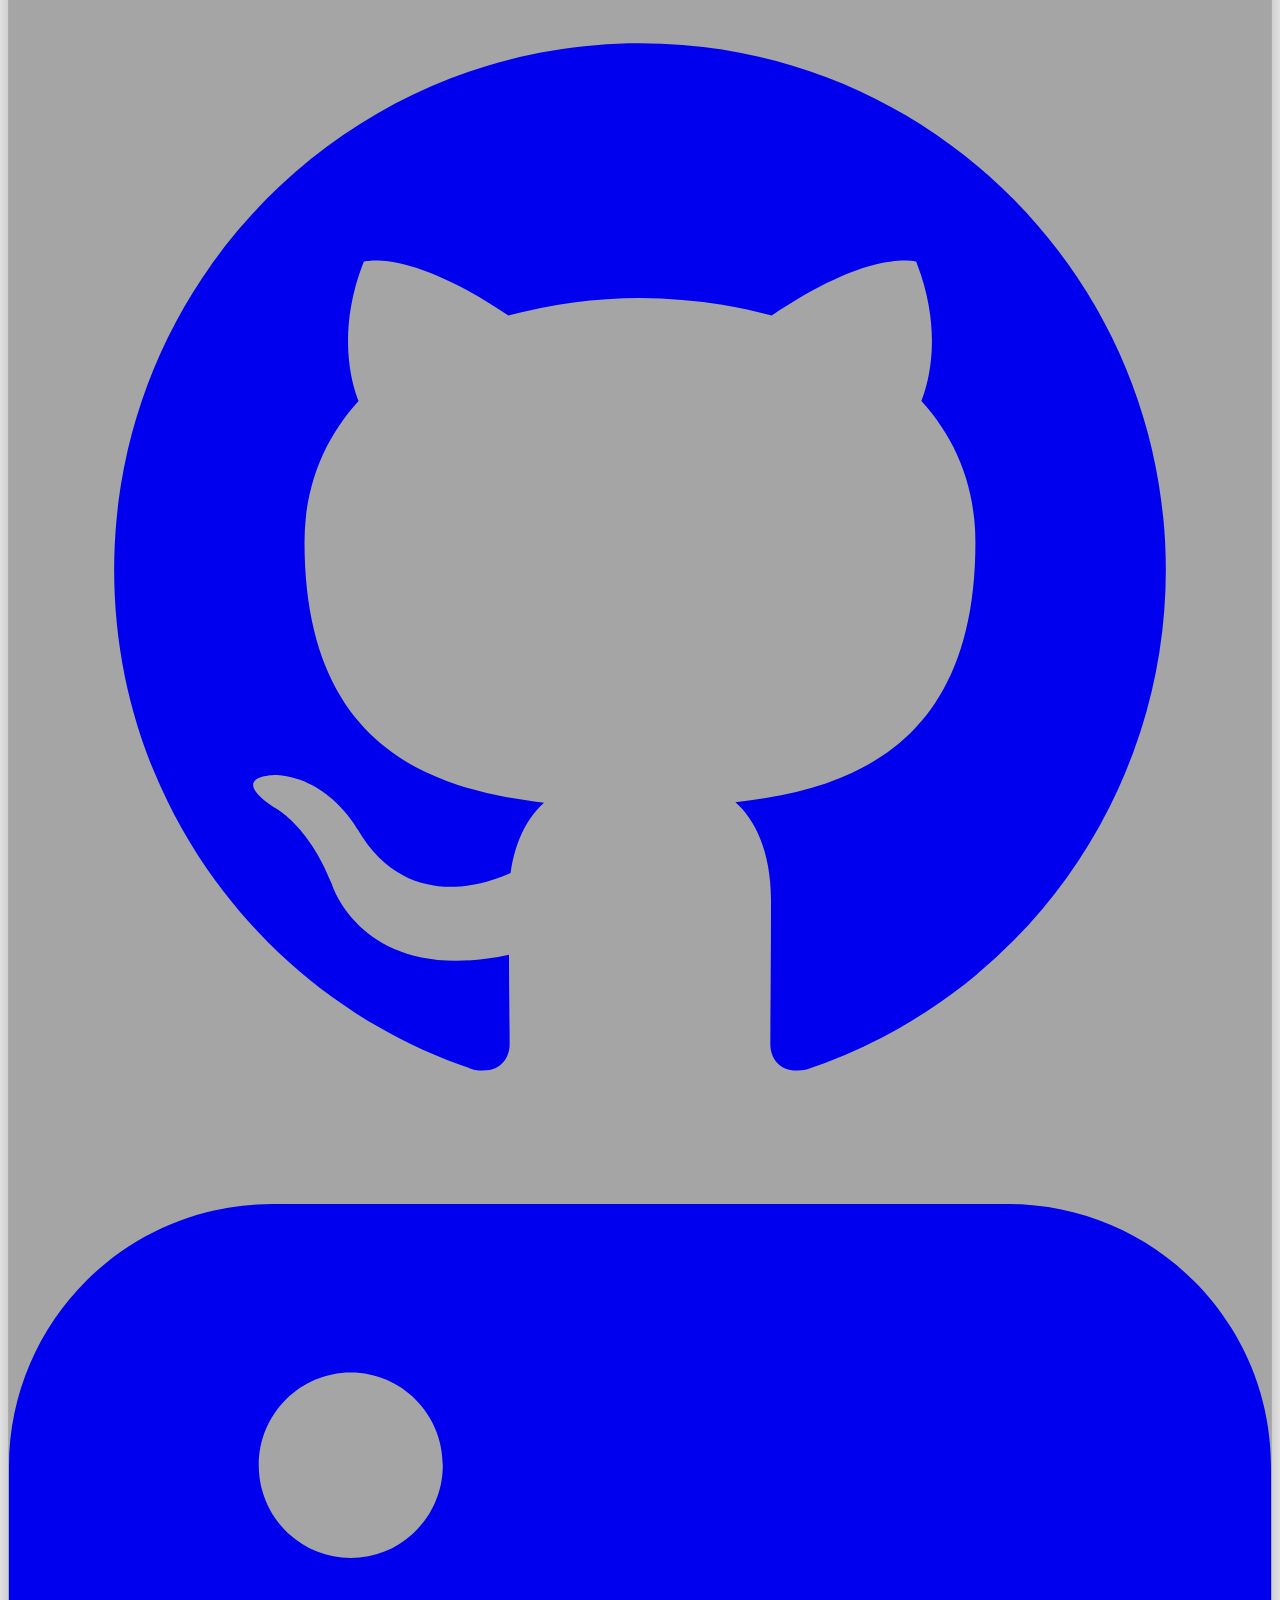
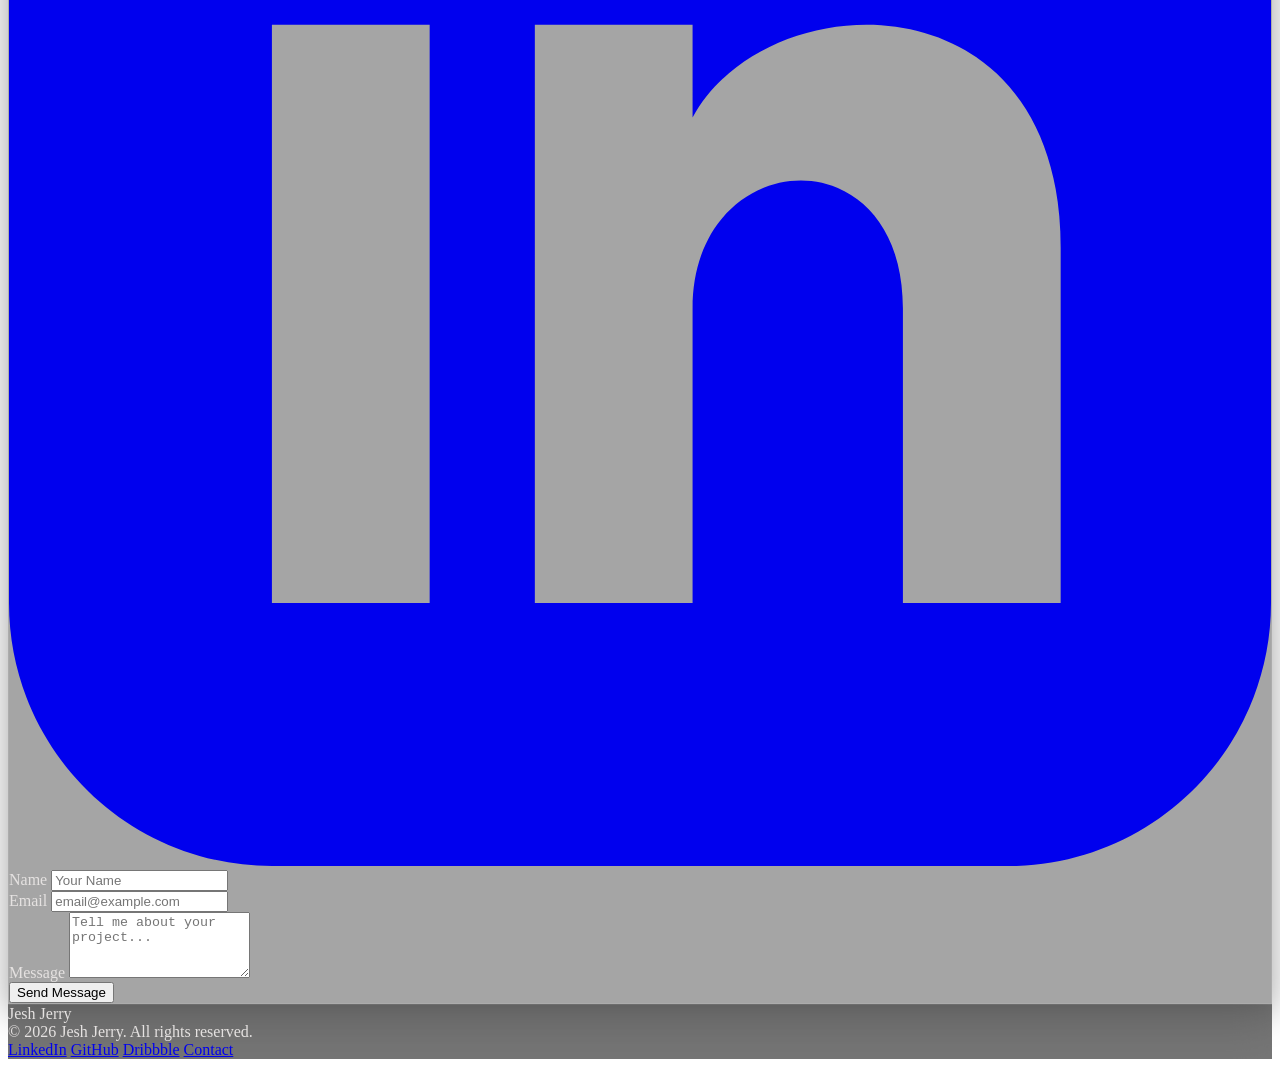
==== commit 076287e0: "feat: update project cards to act as links with new titles" ====
--- a/index.html
+++ b/index.html
@@ -4,7 +4,7 @@
 <meta content="width=device-width, initial-scale=1.0" name="viewport"/>
 <title>Jesh Jerry | Portfolio</title>
 <!-- Favicon -->
-<link rel="icon" type="image/jpeg" href="Jer_artistic.jpg"/>
+<link rel="icon" type="image/png" href="JwtihAest.png"/>
 <!-- Google Fonts -->
 <link href="https://fonts.googleapis.com/css2?family=Outfit:wght@100..900&amp;display=swap" rel="stylesheet"/>
 <!-- Material Symbols -->
@@ -242,30 +242,34 @@
 <h2 class="font-headline-lg text-headline-lg text-primary">Selected Projects</h2>
 </div>
 <div class="grid md:grid-cols-2 gap-12">
-<div class="group space-y-stack-md reveal" style="transition-delay: 0.1s">
+<a href="project-devhut.html" class="block group space-y-stack-md reveal" style="transition-delay: 0.1s">
 <div class="tonal-card overflow-hidden rounded-xl aspect-video cursor-pointer">
-<img class="w-full h-full object-cover group-hover:scale-105 transition-transform duration-700" data-alt="Fintech Thumbnail" src="https://lh3.googleusercontent.com/aida-public/[base64]"/>
-</div>
-<div class="flex justify-between items-start pt-2 tonal-card p-4 rounded-lg mt-4">
+<img class="w-full h-full object-cover group-hover:scale-105 transition-transform duration-700" data-alt="DevHut Thumbnail" src="https://lh3.googleusercontent.com/aida-public/[base64]"/>
+</div>
+<div class="flex justify-between items-center pt-2 tonal-card p-4 rounded-lg mt-4">
 <div>
-<h3 class="font-headline-md text-headline-md text-primary group-hover:text-white transition-colors">FinTech Dashboard</h3>
+<h3 class="font-headline-md text-headline-md text-primary group-hover:text-white transition-colors">[DevHut]</h3>
 <p class="text-on-surface-variant text-body-sm">UI Design &amp; Development</p>
 </div>
-<span class="material-symbols-outlined text-outline group-hover:text-primary group-hover:translate-x-1 group-hover:-translate-y-1 transition-all" data-icon="arrow_outward">arrow_outward</span>
-</div>
-</div>
-<div class="group space-y-stack-md md:mt-24 reveal" style="transition-delay: 0.3s">
+<button class="bg-primary text-on-primary px-4 py-2 rounded font-button text-button group-hover:opacity-90 transition-opacity flex items-center gap-2">
+    View Project <span class="material-symbols-outlined text-sm" data-icon="arrow_outward">arrow_outward</span>
+</button>
+</div>
+</a>
+<a href="project-chromasuite.html" class="block group space-y-stack-md md:mt-24 reveal" style="transition-delay: 0.3s">
 <div class="tonal-card overflow-hidden rounded-xl aspect-video cursor-pointer">
-<img class="w-full h-full object-cover group-hover:scale-105 transition-transform duration-700" data-alt="Motion Thumbnail" src="https://lh3.googleusercontent.com/aida-public/[base64]"/>
-</div>
-<div class="flex justify-between items-start pt-2 tonal-card p-4 rounded-lg mt-4">
+<img class="w-full h-full object-cover group-hover:scale-105 transition-transform duration-700" data-alt="Chroma Suite Thumbnail" src="https://lh3.googleusercontent.com/aida-public/[base64]"/>
+</div>
+<div class="flex justify-between items-center pt-2 tonal-card p-4 rounded-lg mt-4">
 <div>
-<h3 class="font-headline-md text-headline-md text-primary group-hover:text-white transition-colors">Motion Identity</h3>
+<h3 class="font-headline-md text-headline-md text-primary group-hover:text-white transition-colors">[Chroma Suite]</h3>
 <p class="text-on-surface-variant text-body-sm">Video Editing &amp; Motion Graphics</p>
 </div>
-<span class="material-symbols-outlined text-outline group-hover:text-primary group-hover:translate-x-1 group-hover:-translate-y-1 transition-all" data-icon="arrow_outward">arrow_outward</span>
-</div>
-</div>
+<button class="bg-primary text-on-primary px-4 py-2 rounded font-button text-button group-hover:opacity-90 transition-opacity flex items-center gap-2">
+    View Project <span class="material-symbols-outlined text-sm" data-icon="arrow_outward">arrow_outward</span>
+</button>
+</div>
+</a>
 </div>
 </section>
 <!-- Contact Section -->
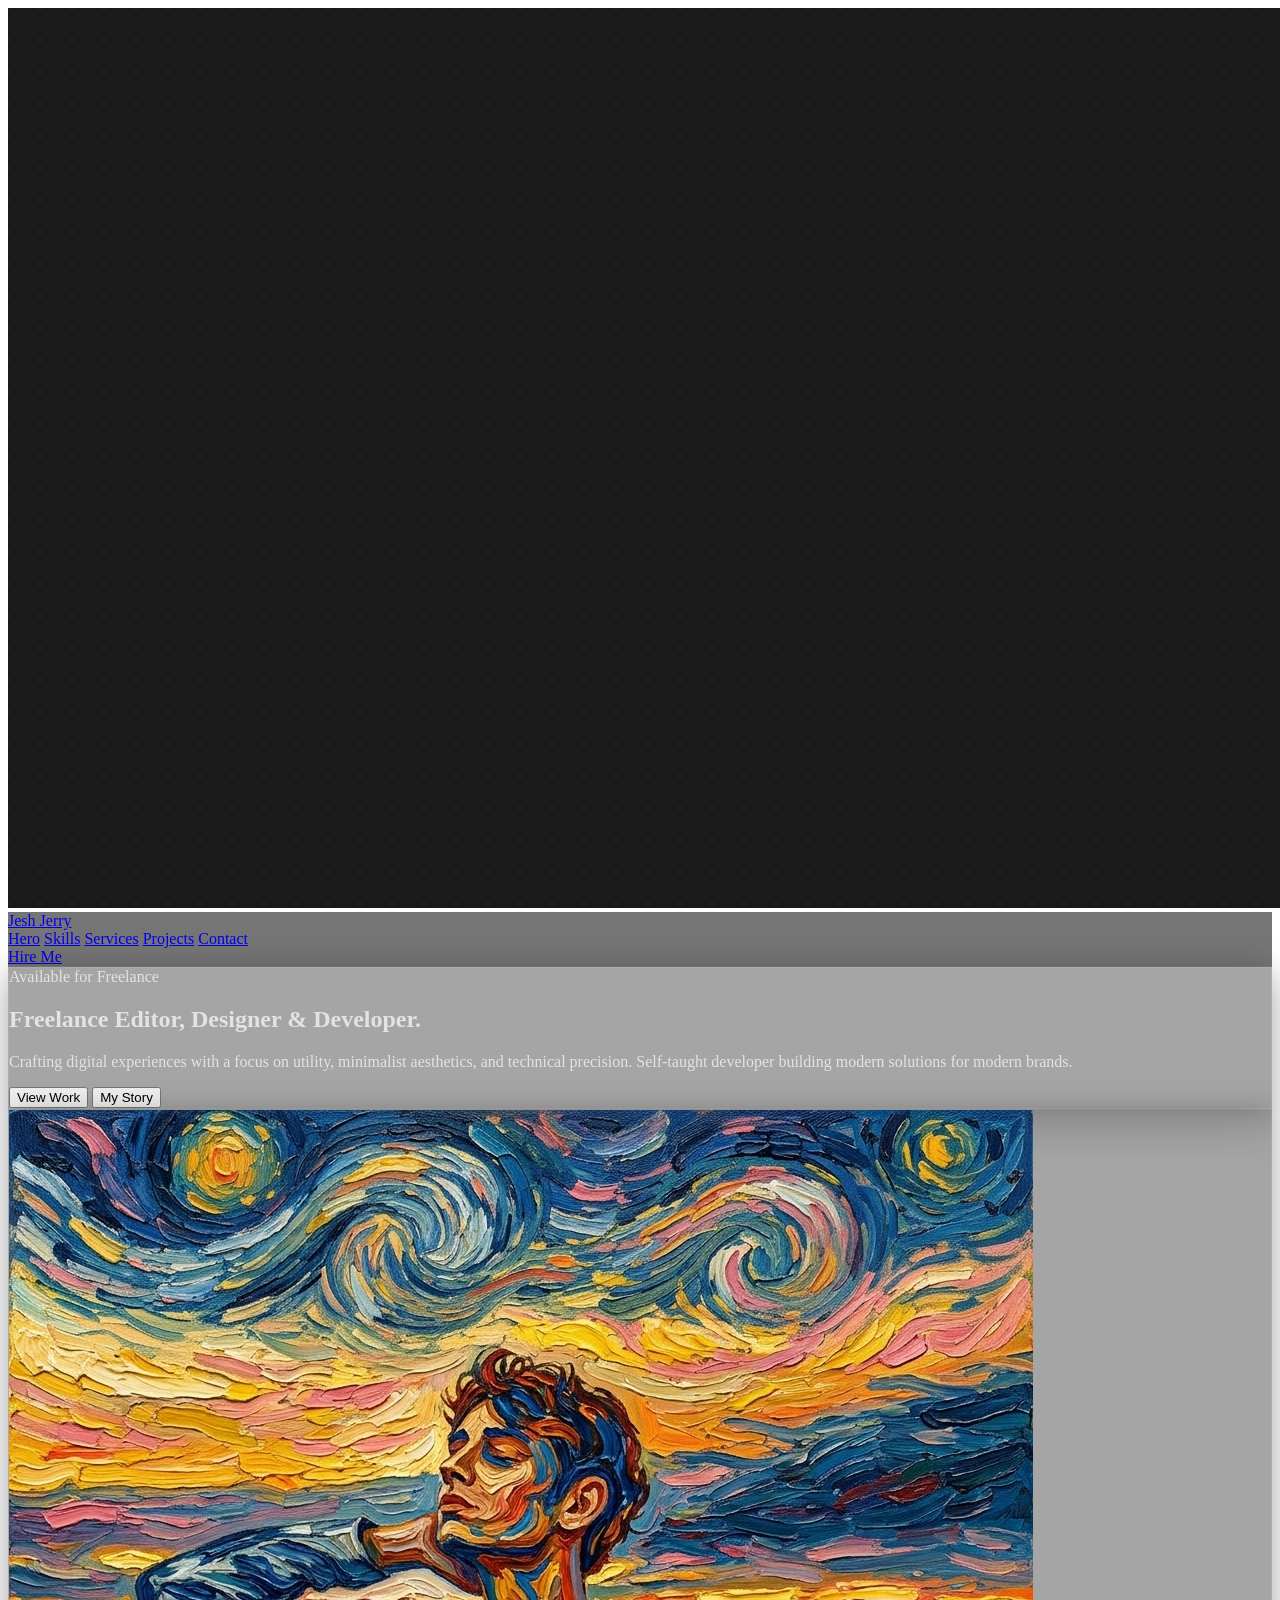
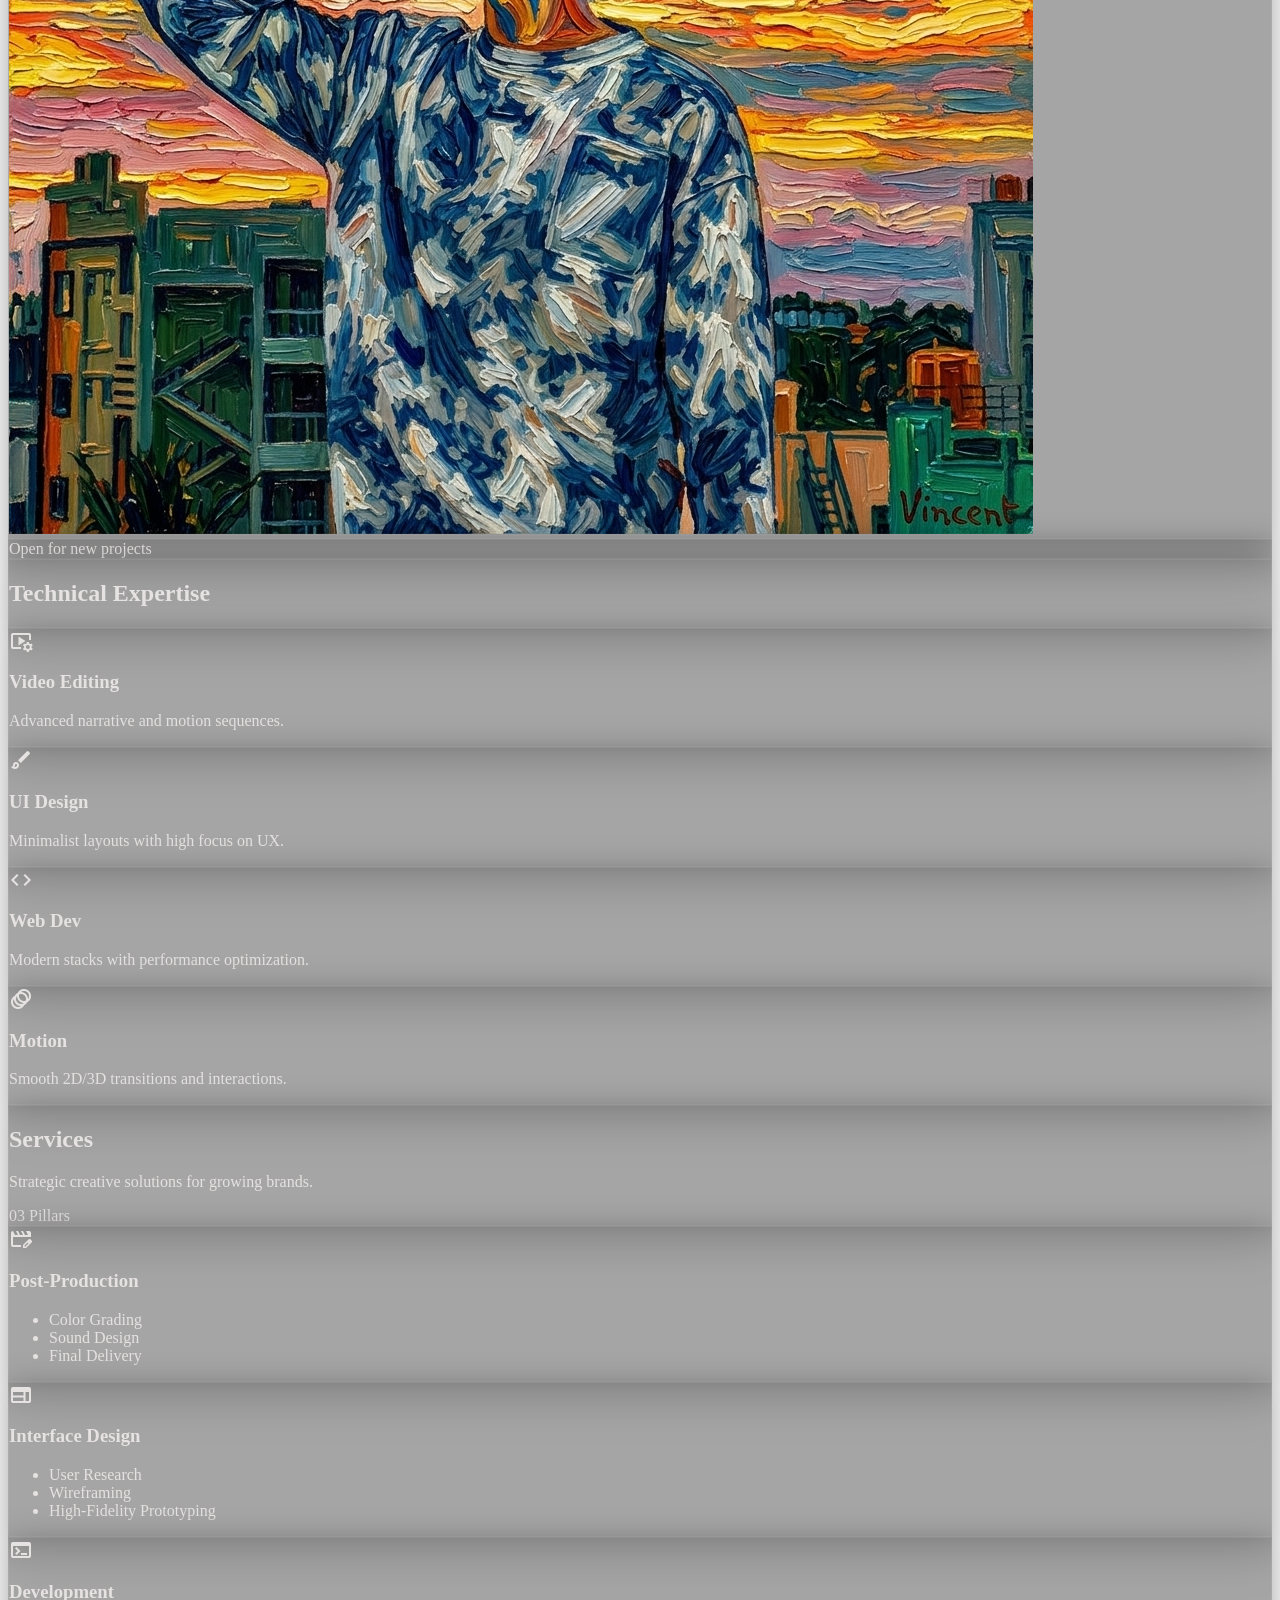
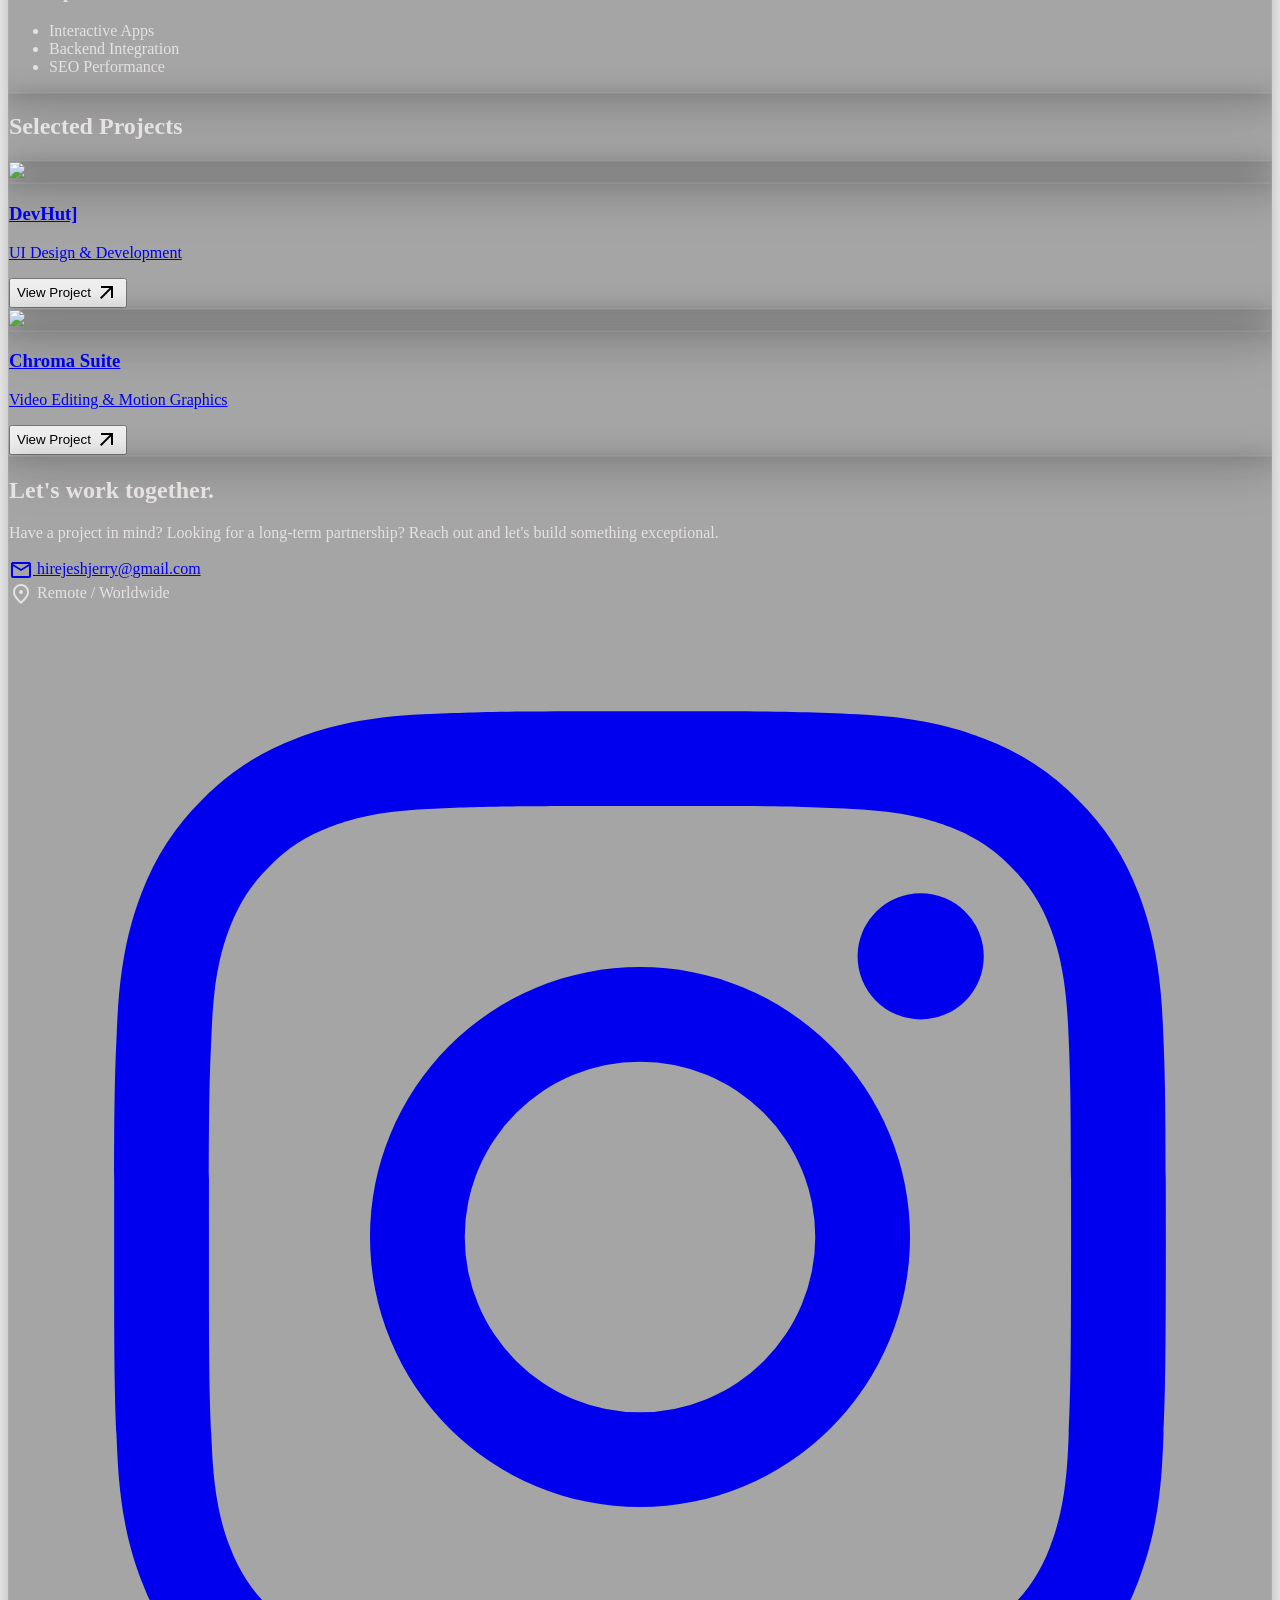
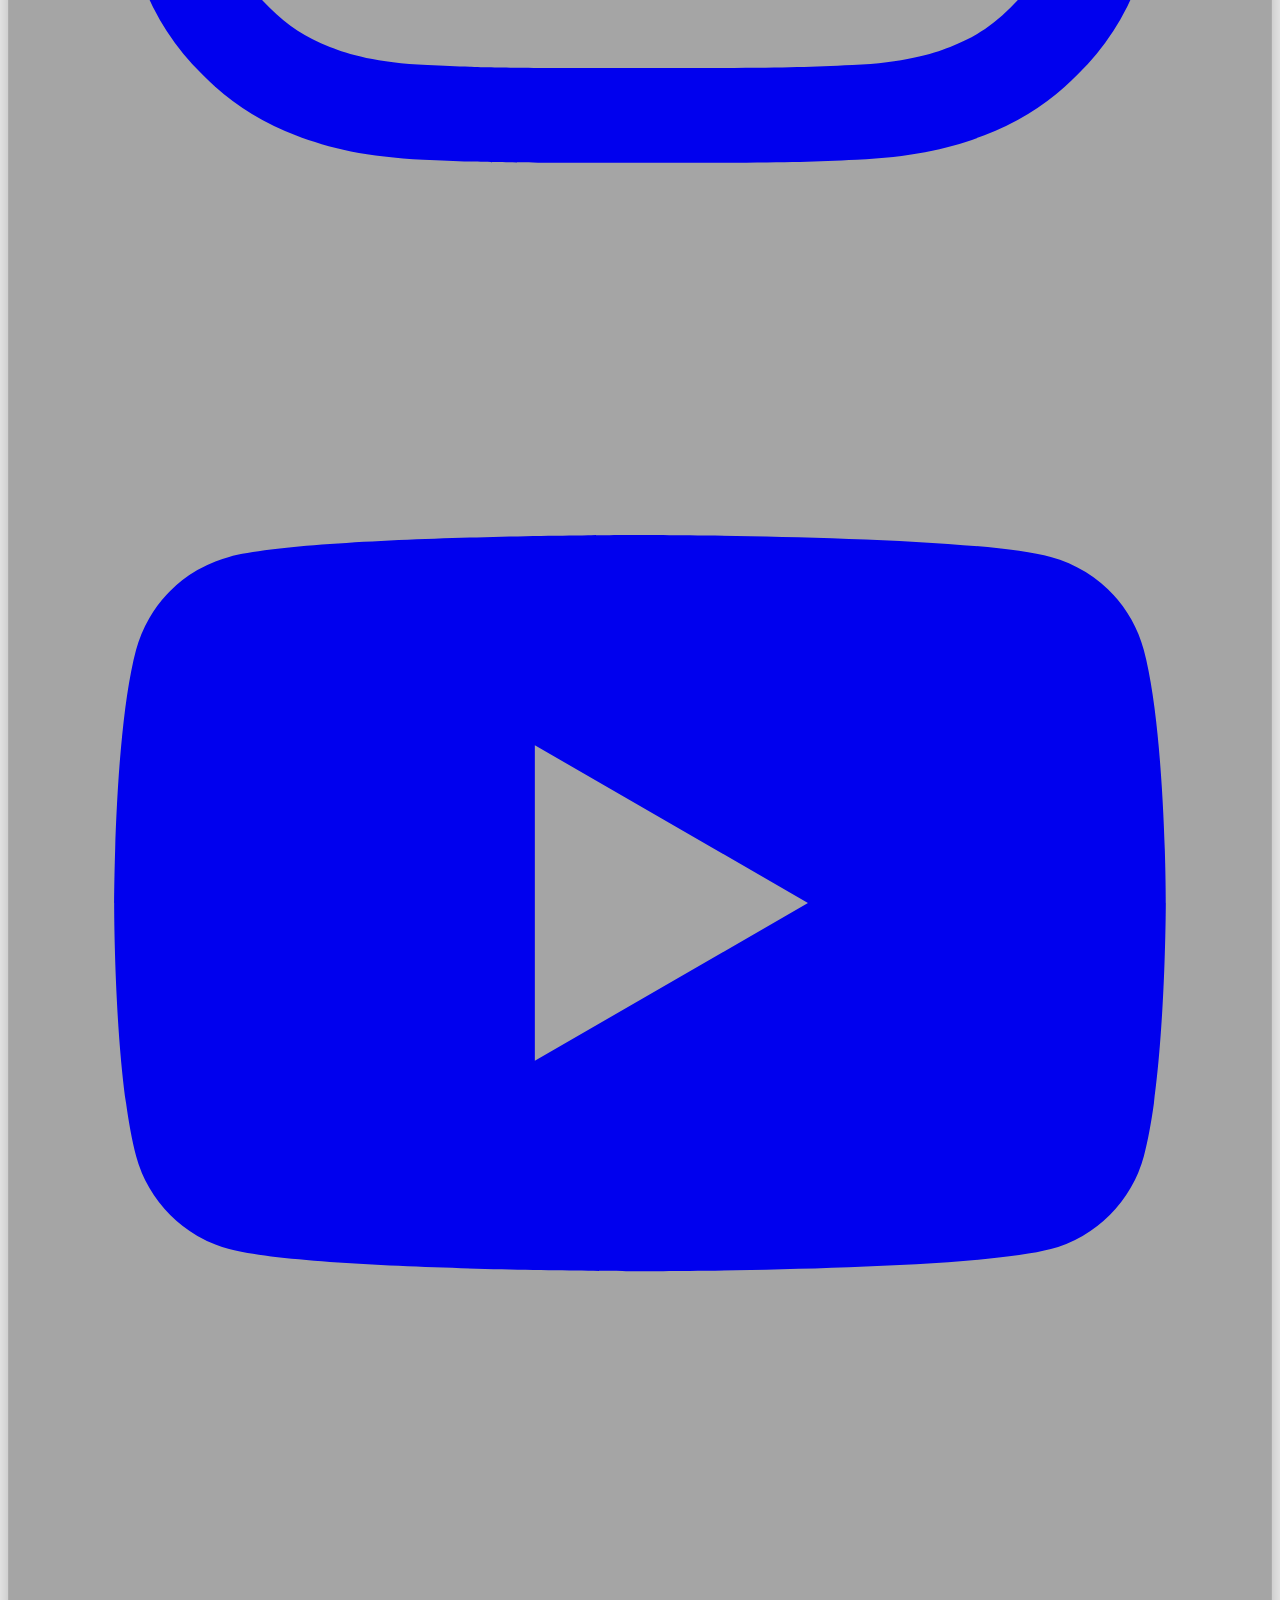
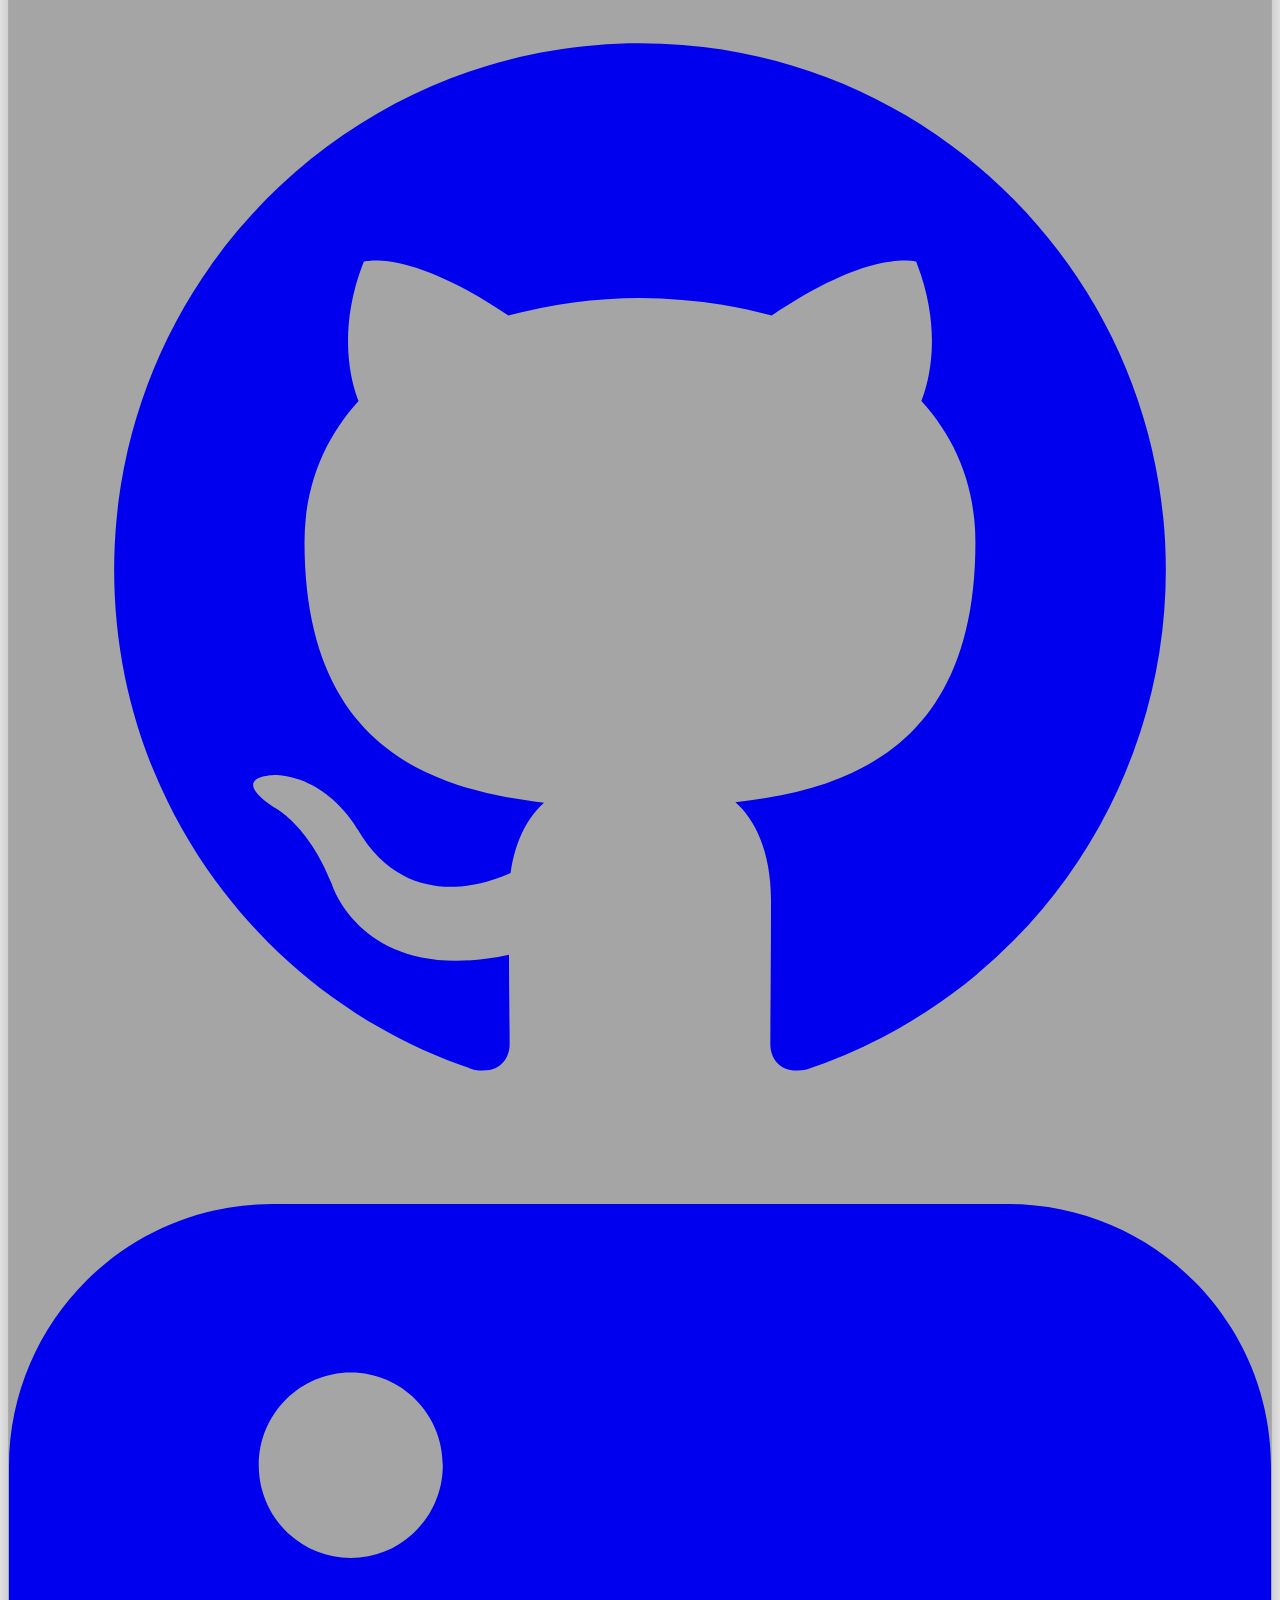
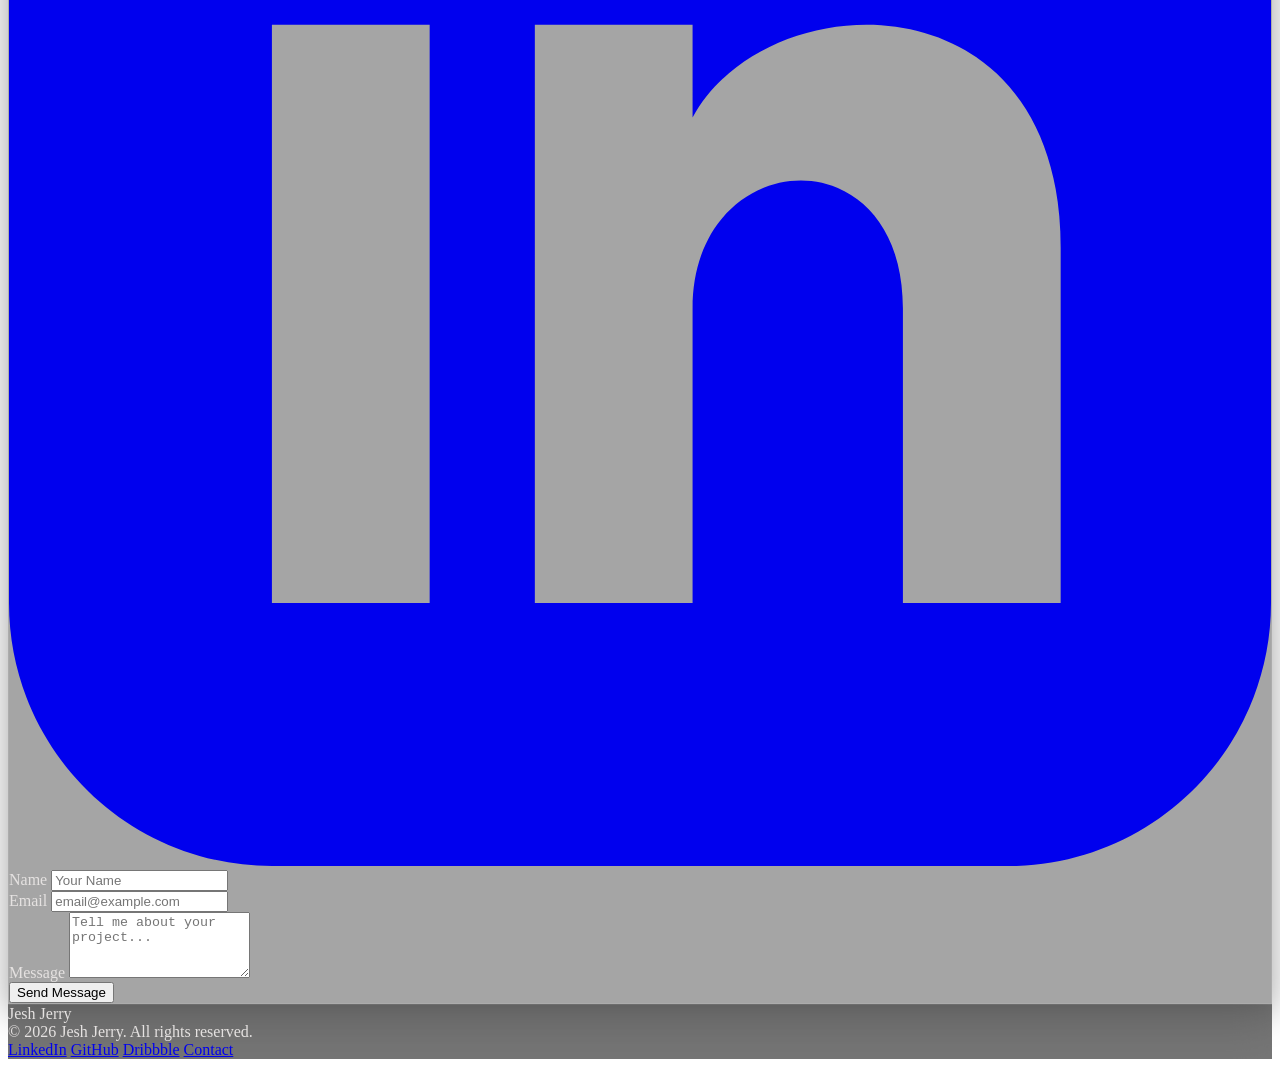
==== commit 526dfc02: "Update index.html" ====
--- a/index.html
+++ b/index.html
@@ -248,7 +248,7 @@
 </div>
 <div class="flex justify-between items-center pt-2 tonal-card p-4 rounded-lg mt-4">
 <div>
-<h3 class="font-headline-md text-headline-md text-primary group-hover:text-white transition-colors">[DevHut]</h3>
+<h3 class="font-headline-md text-headline-md text-primary group-hover:text-white transition-colors">DevHut]</h3>
 <p class="text-on-surface-variant text-body-sm">UI Design &amp; Development</p>
 </div>
 <button class="bg-primary text-on-primary px-4 py-2 rounded font-button text-button group-hover:opacity-90 transition-opacity flex items-center gap-2">
@@ -262,7 +262,7 @@
 </div>
 <div class="flex justify-between items-center pt-2 tonal-card p-4 rounded-lg mt-4">
 <div>
-<h3 class="font-headline-md text-headline-md text-primary group-hover:text-white transition-colors">[Chroma Suite]</h3>
+<h3 class="font-headline-md text-headline-md text-primary group-hover:text-white transition-colors">Chroma Suite</h3>
 <p class="text-on-surface-variant text-body-sm">Video Editing &amp; Motion Graphics</p>
 </div>
 <button class="bg-primary text-on-primary px-4 py-2 rounded font-button text-button group-hover:opacity-90 transition-opacity flex items-center gap-2">
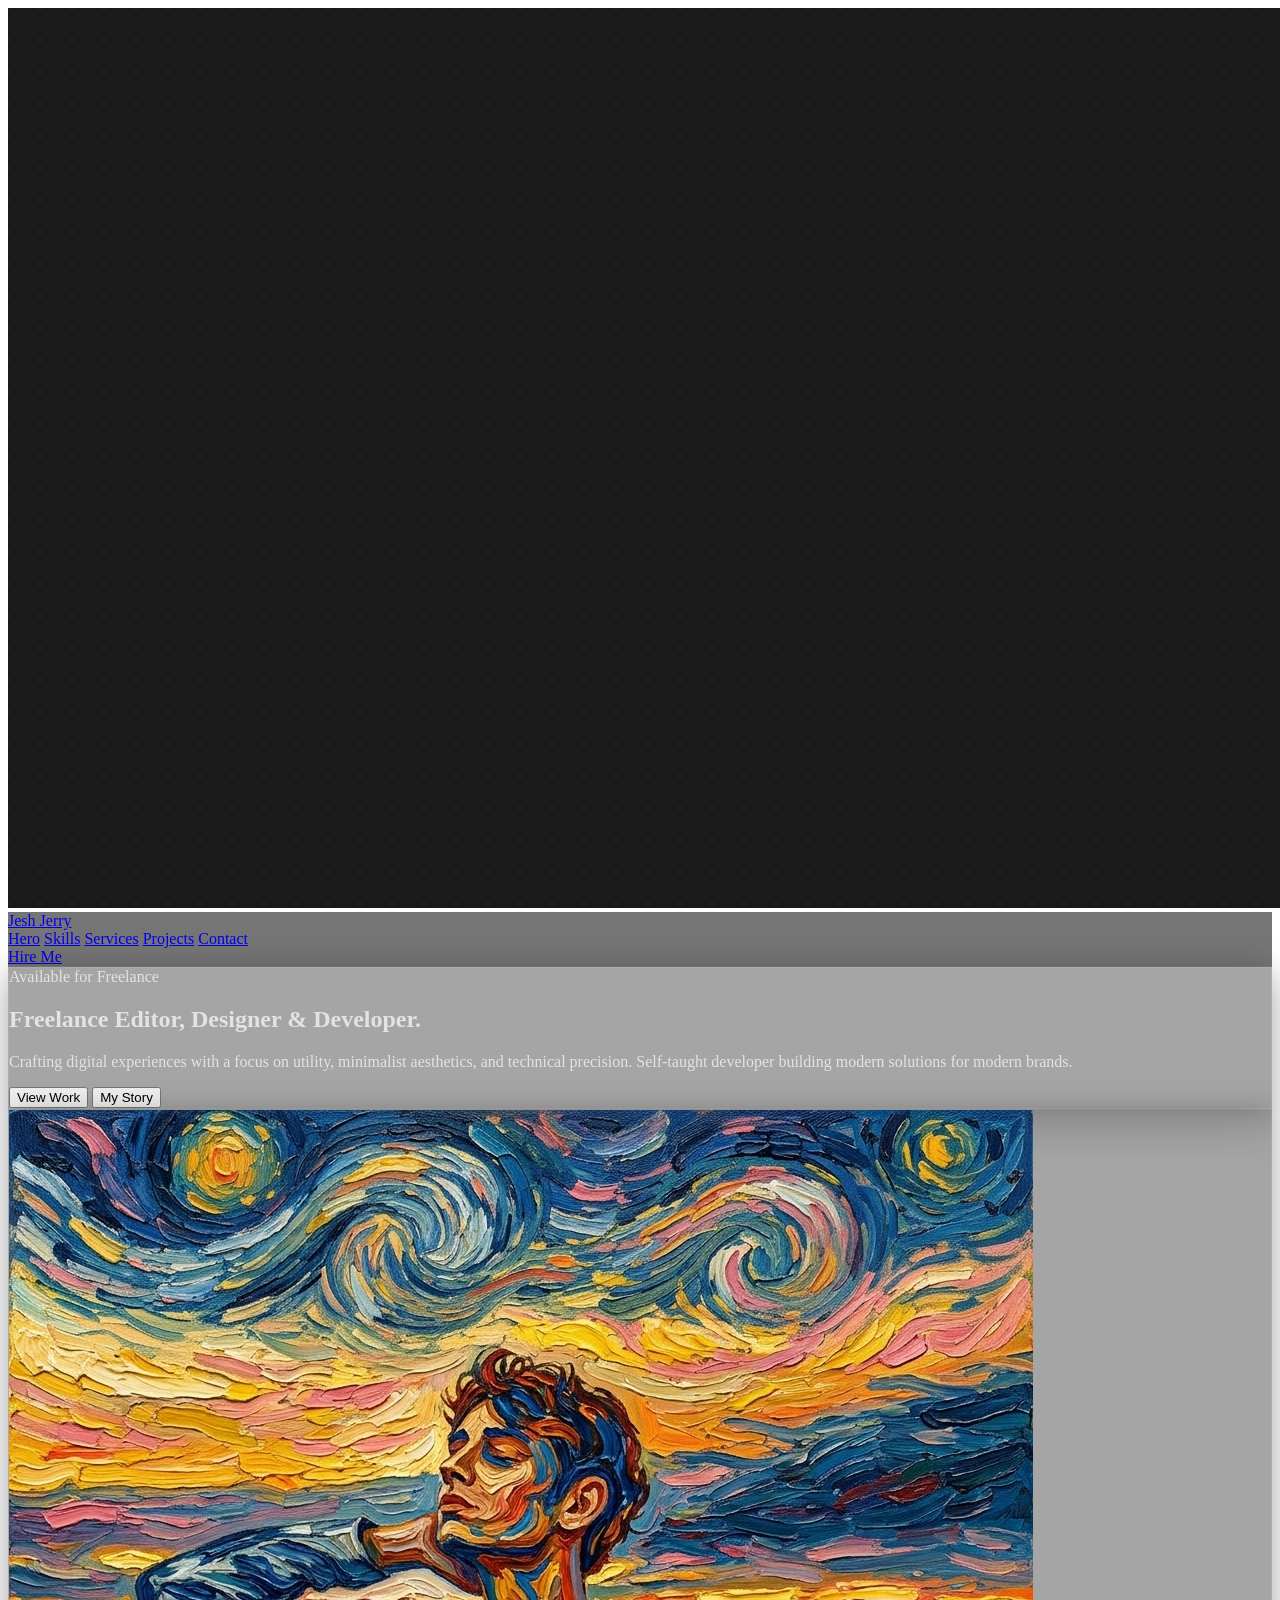
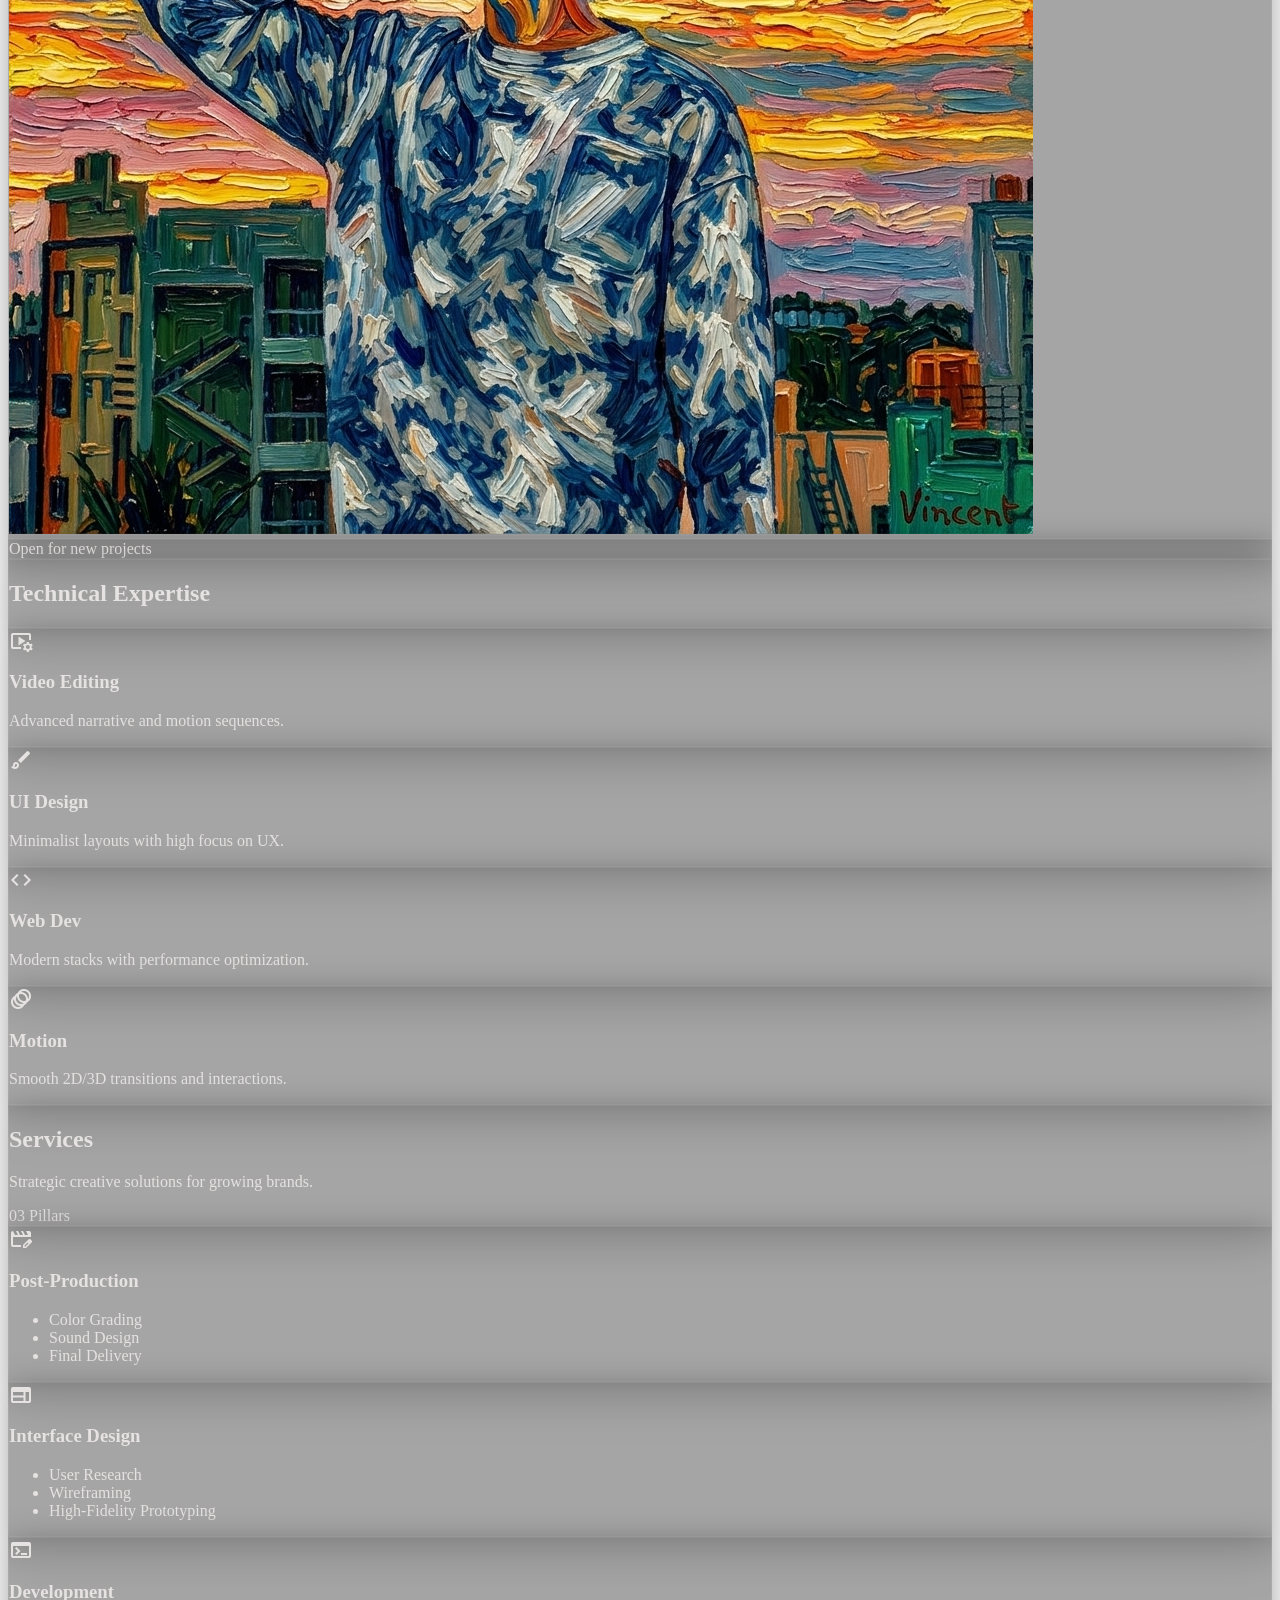
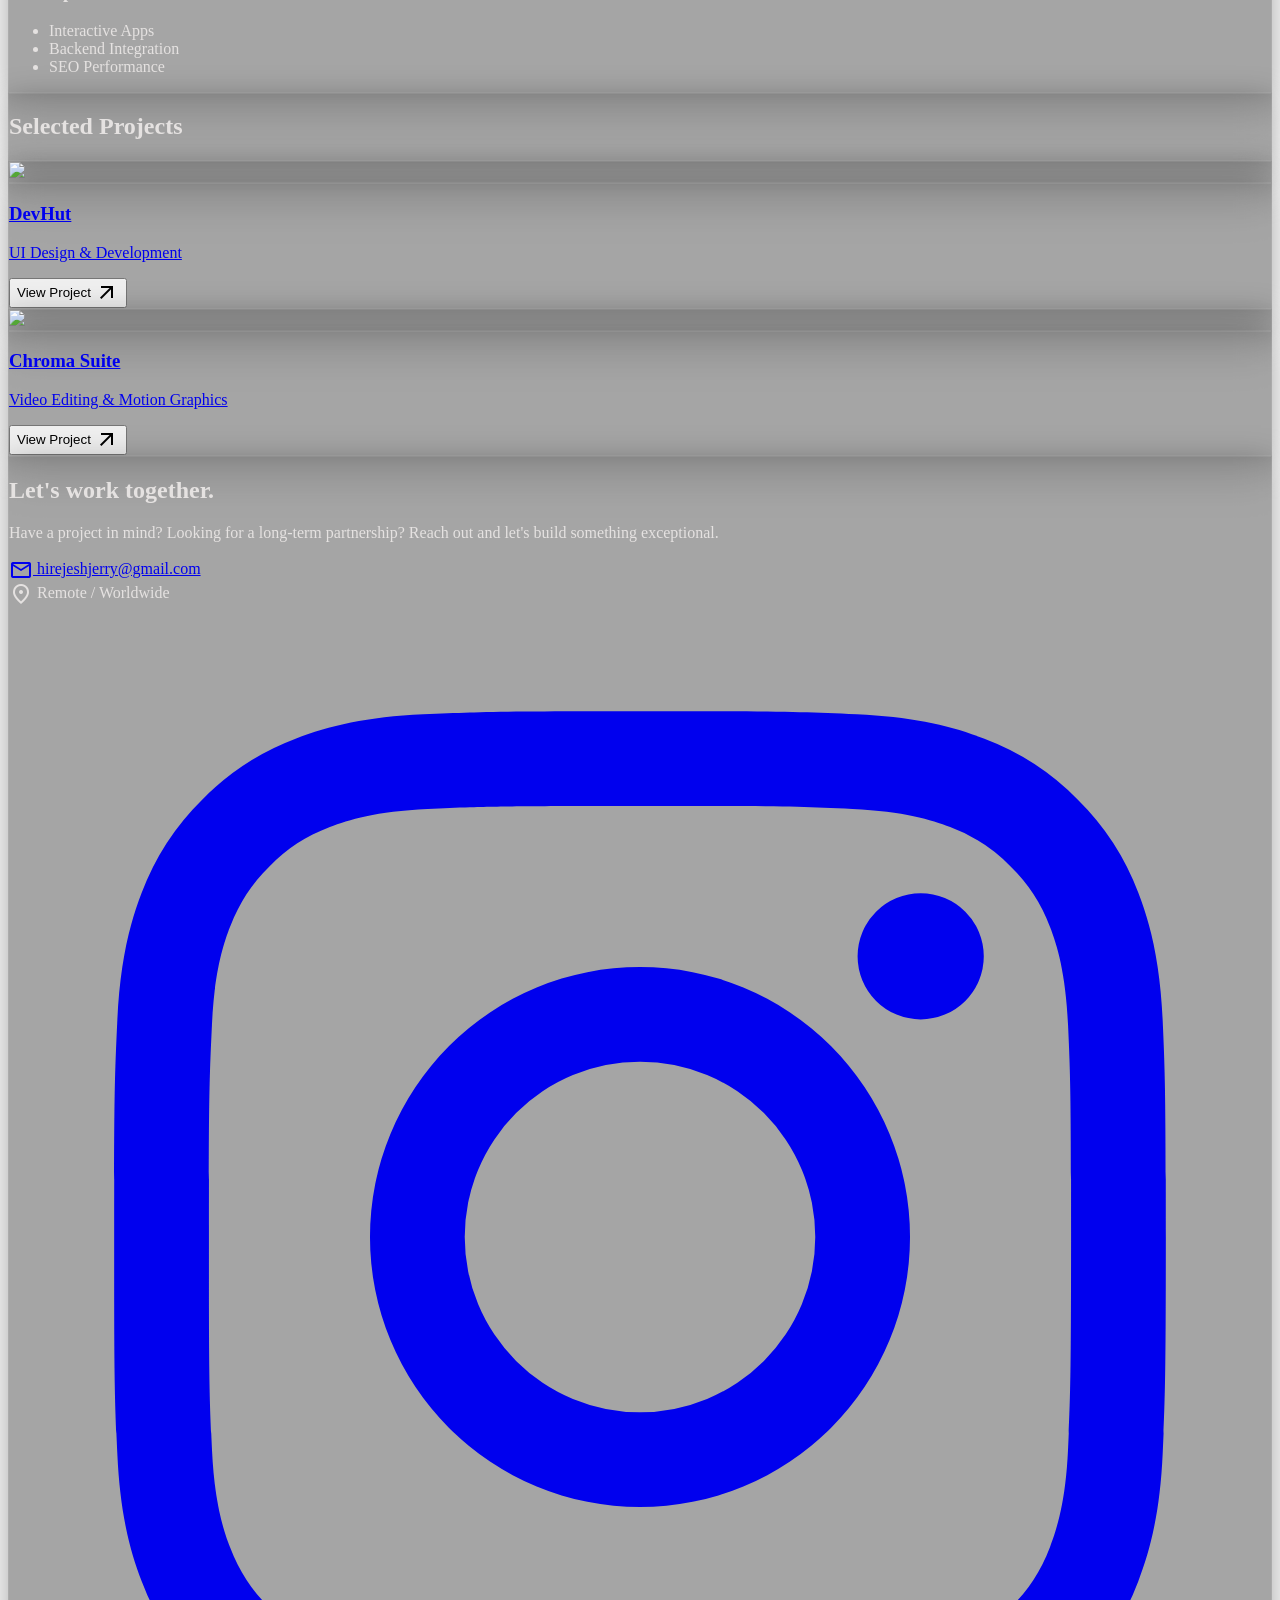
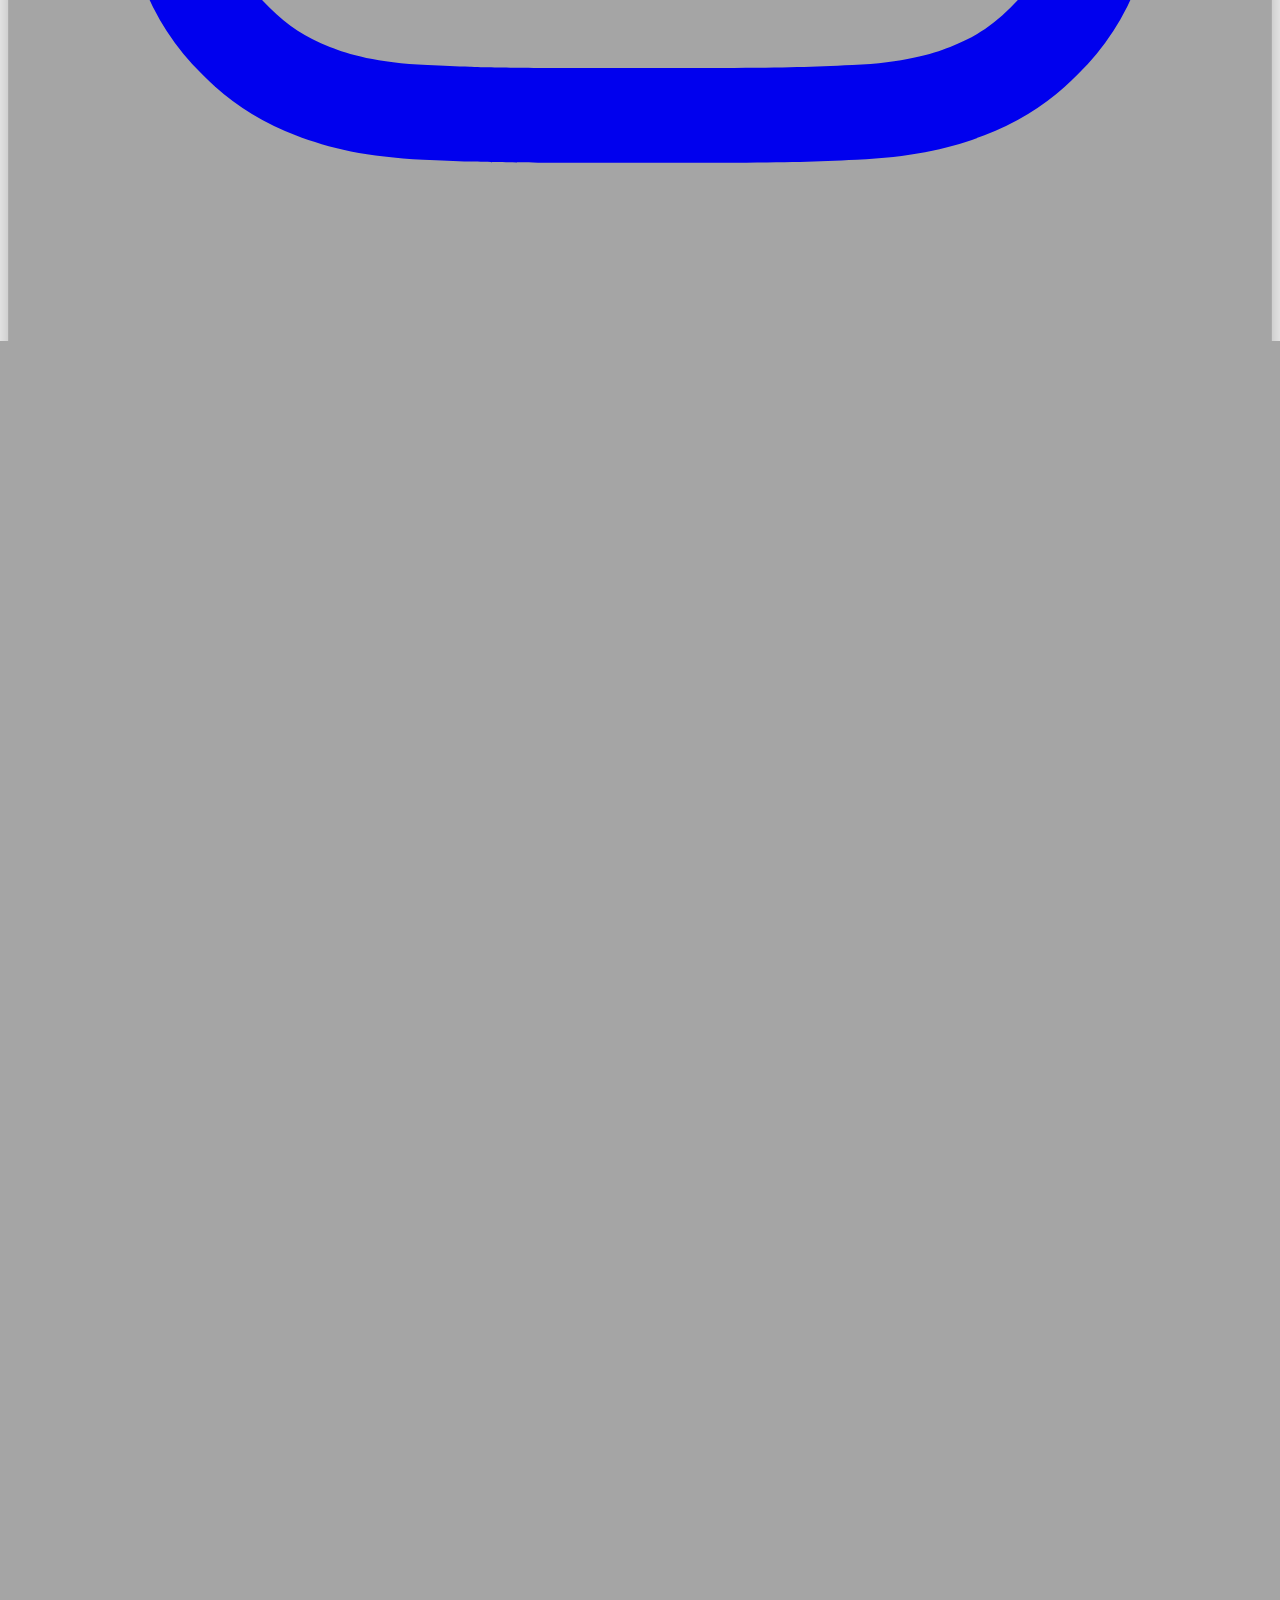
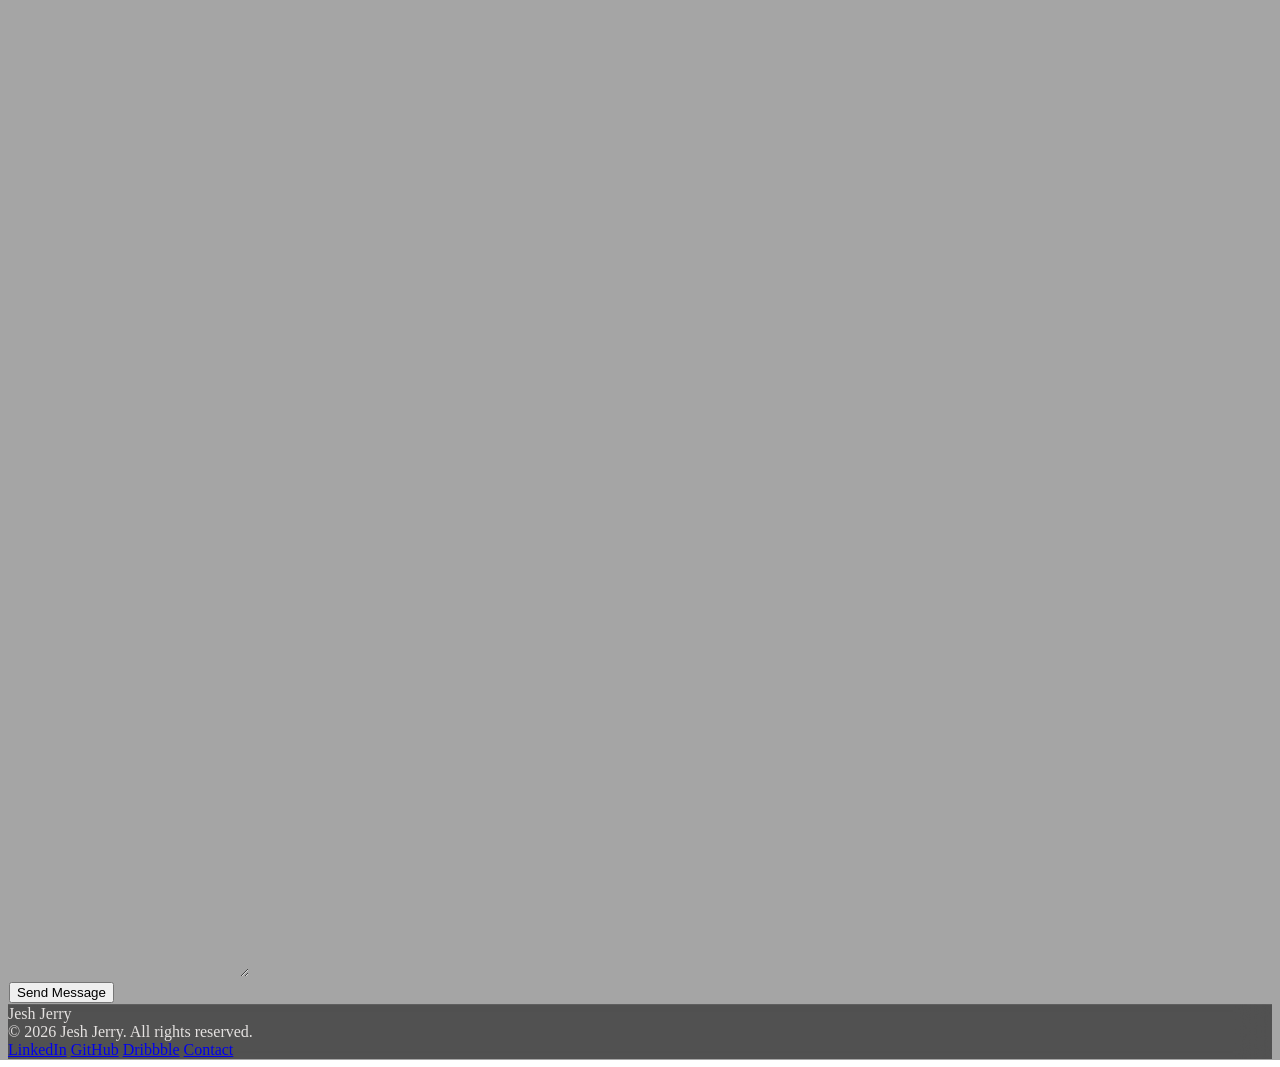
==== commit 2acbe5d2: "Update index.html" ====
--- a/index.html
+++ b/index.html
@@ -248,7 +248,7 @@
 </div>
 <div class="flex justify-between items-center pt-2 tonal-card p-4 rounded-lg mt-4">
 <div>
-<h3 class="font-headline-md text-headline-md text-primary group-hover:text-white transition-colors">DevHut]</h3>
+<h3 class="font-headline-md text-headline-md text-primary group-hover:text-white transition-colors">DevHut</h3>
 <p class="text-on-surface-variant text-body-sm">UI Design &amp; Development</p>
 </div>
 <button class="bg-primary text-on-primary px-4 py-2 rounded font-button text-button group-hover:opacity-90 transition-opacity flex items-center gap-2">
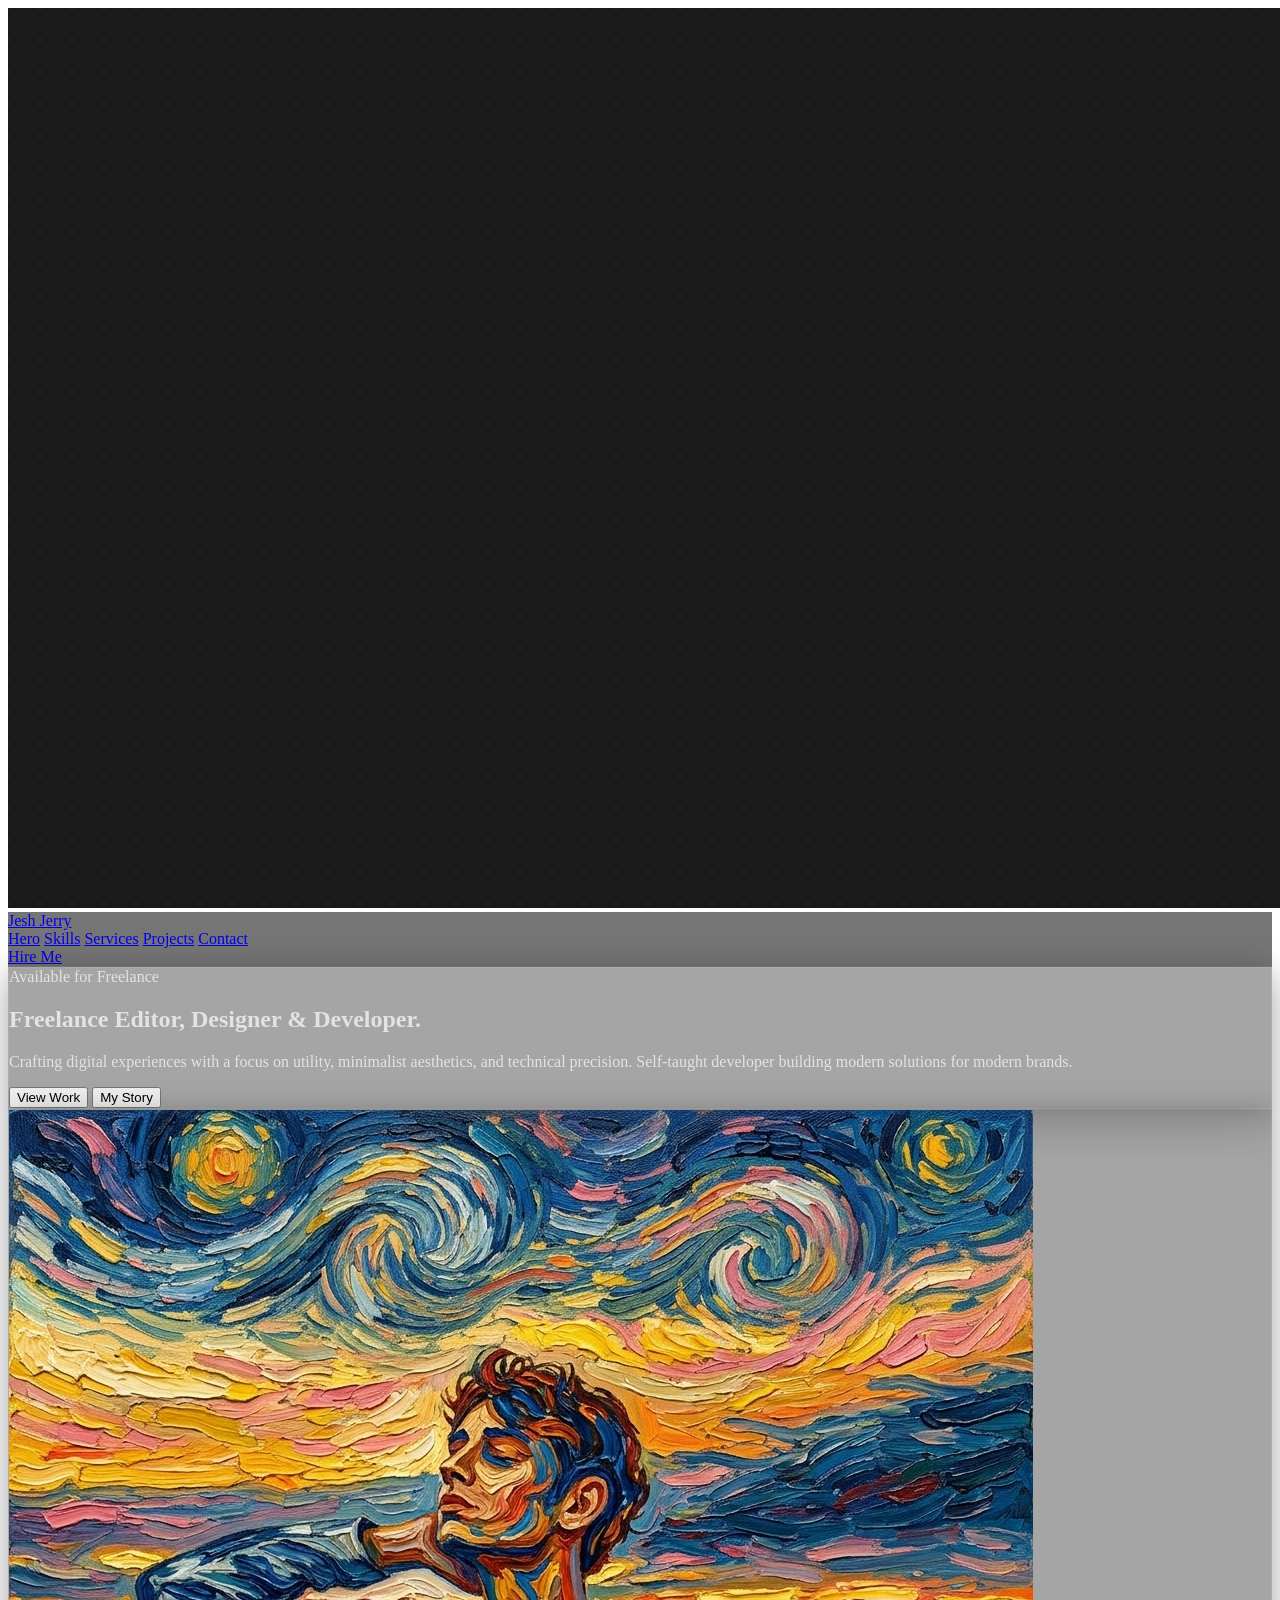
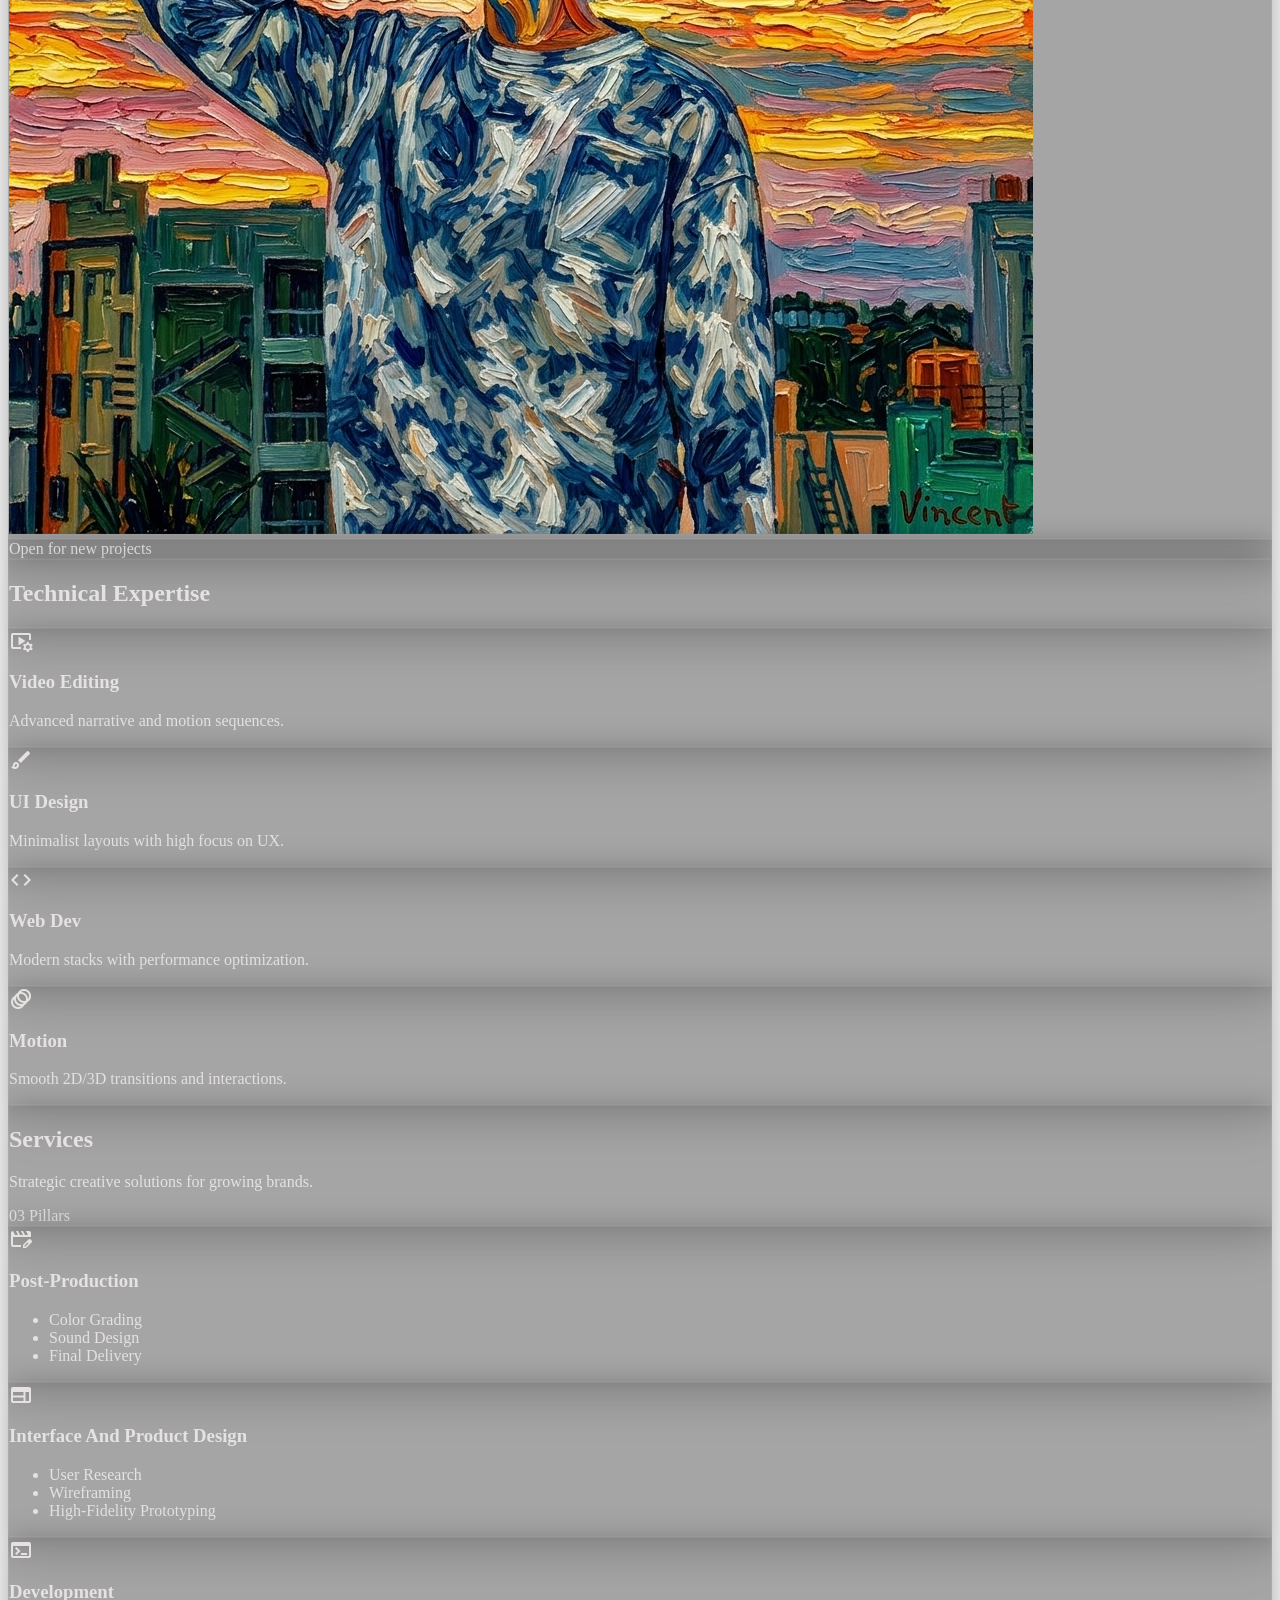
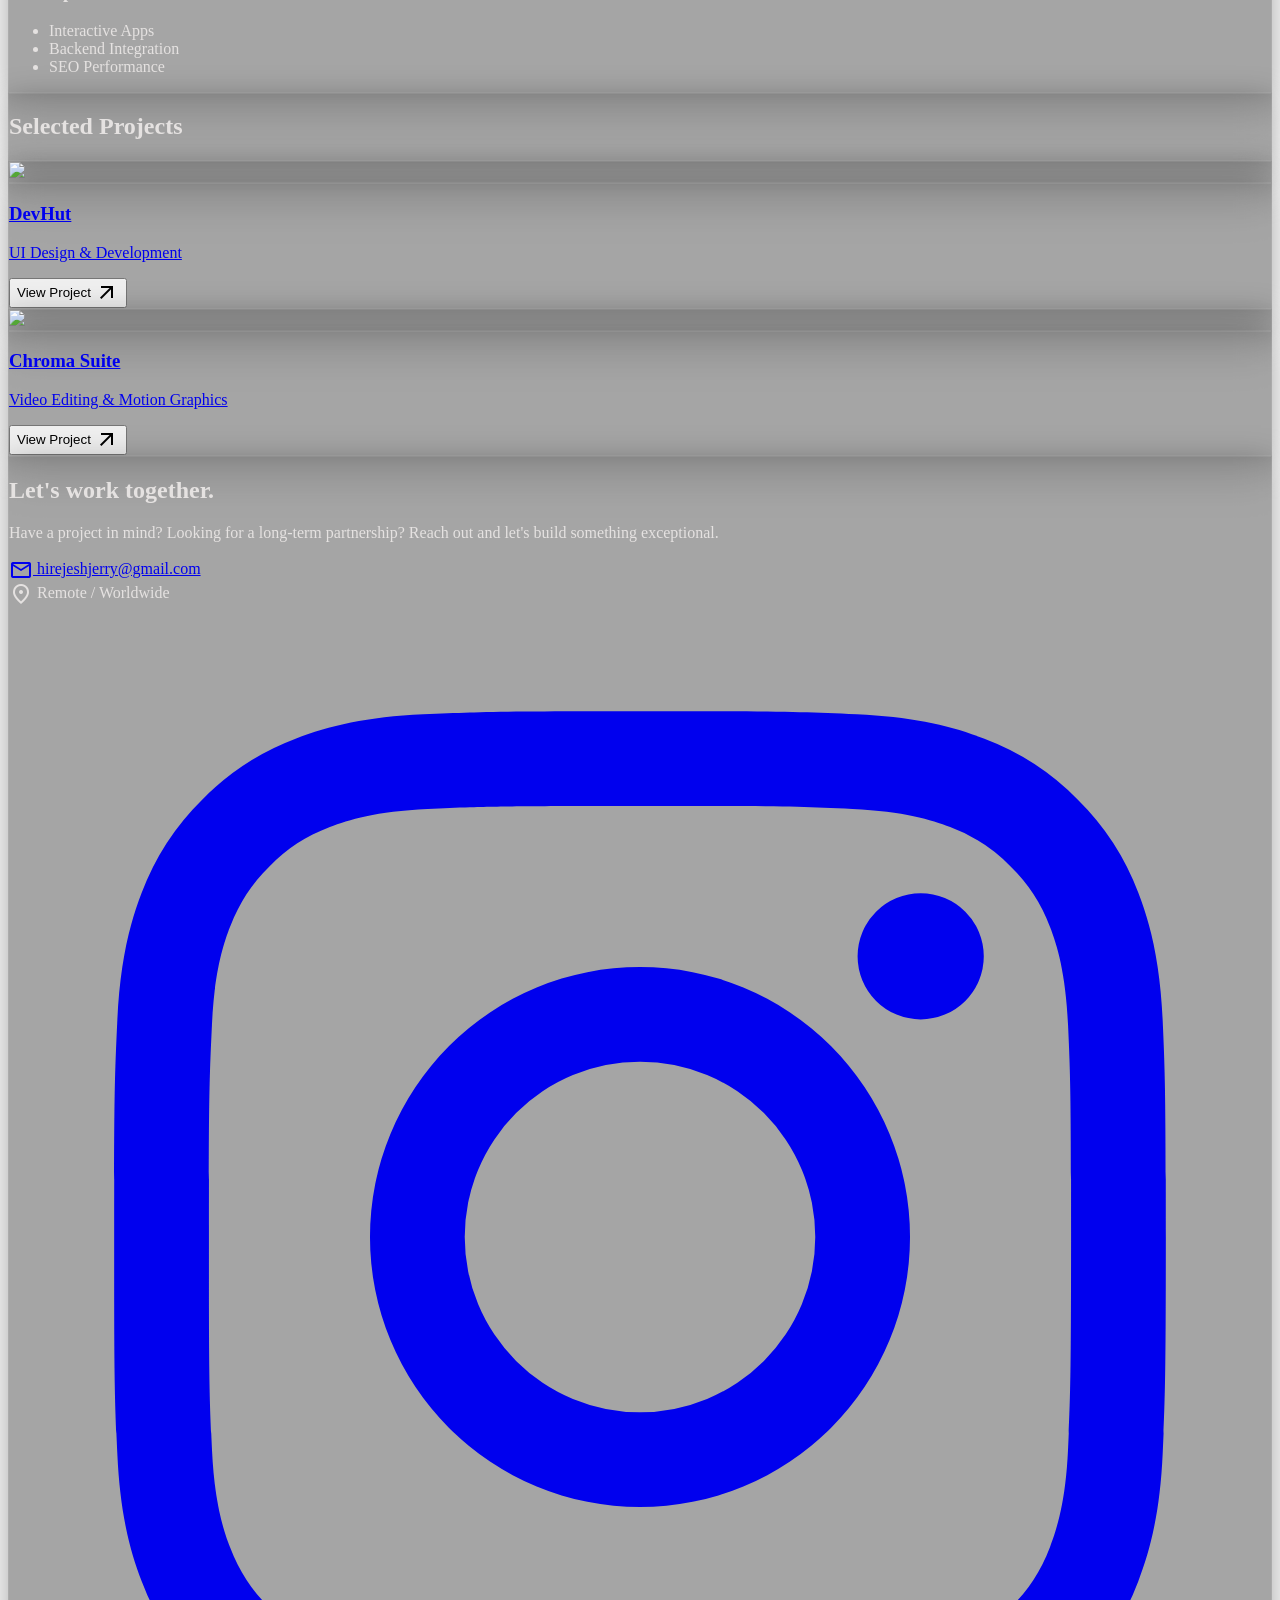
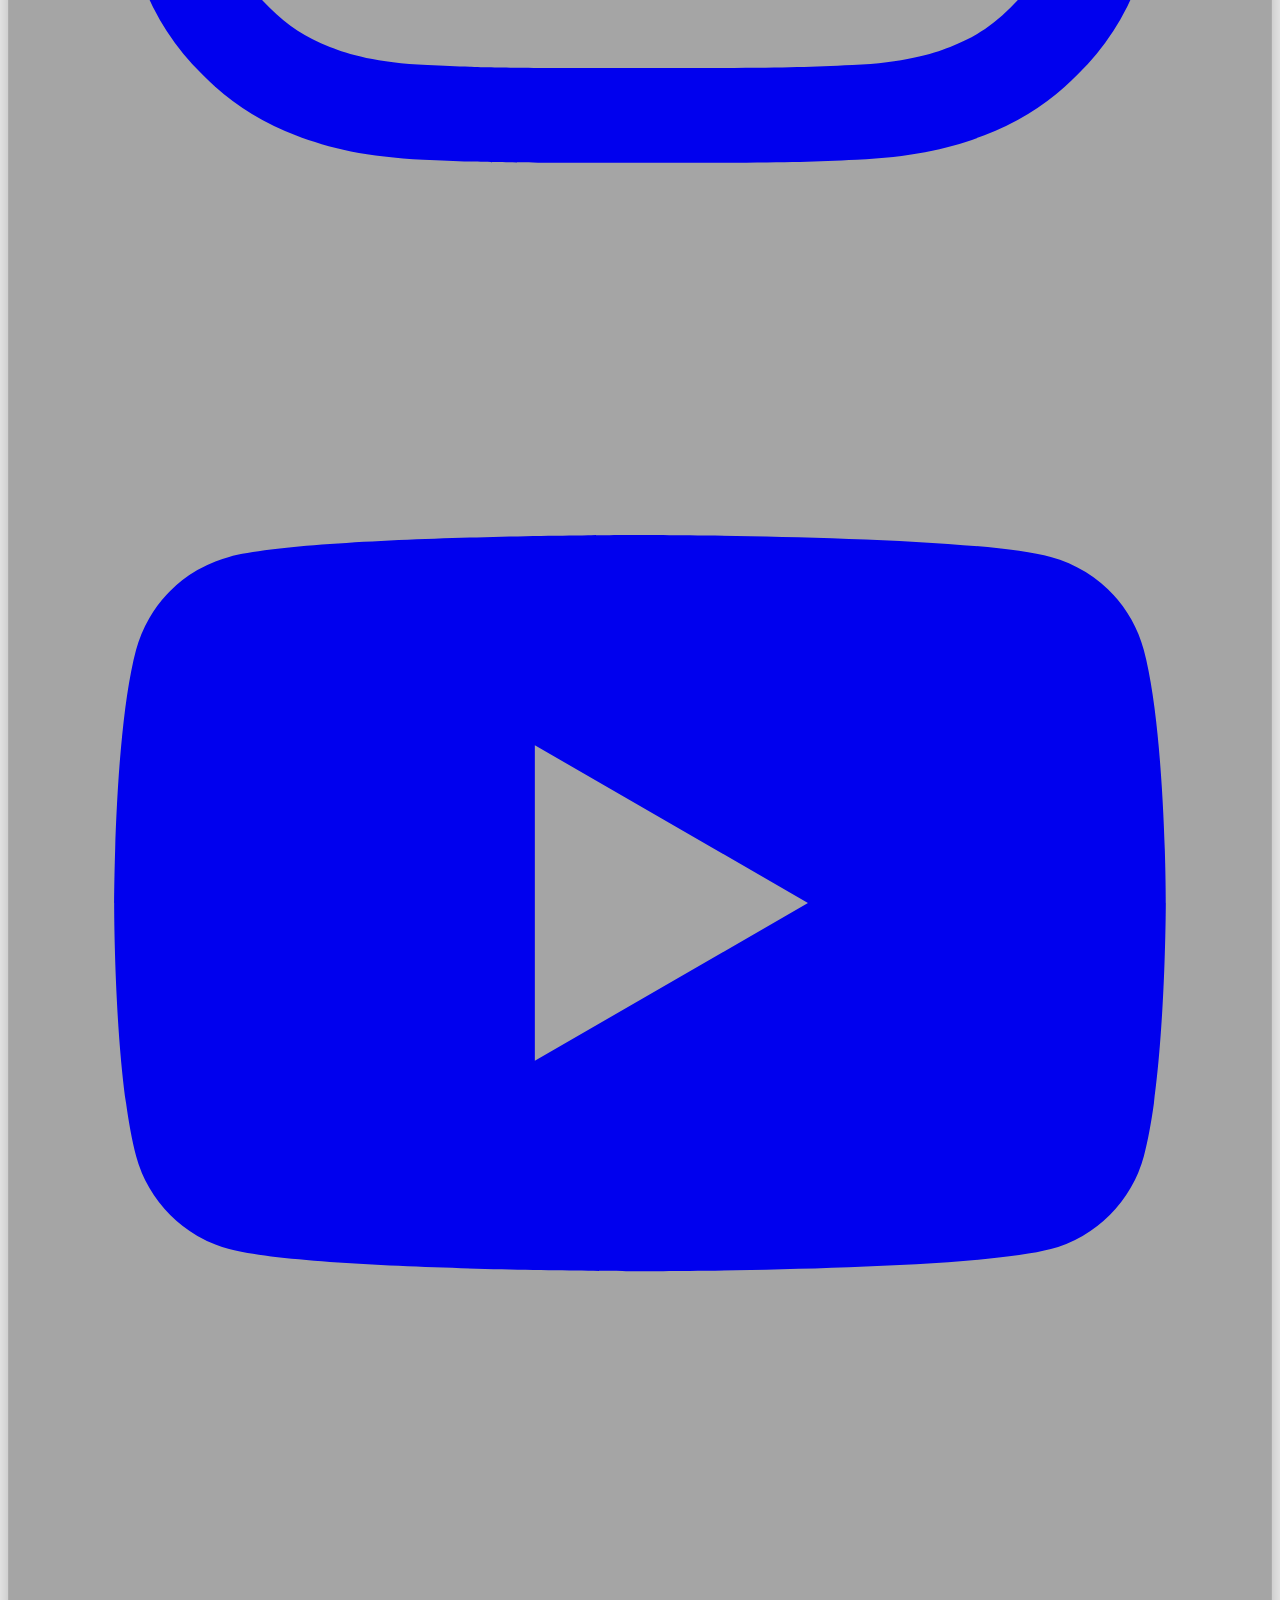
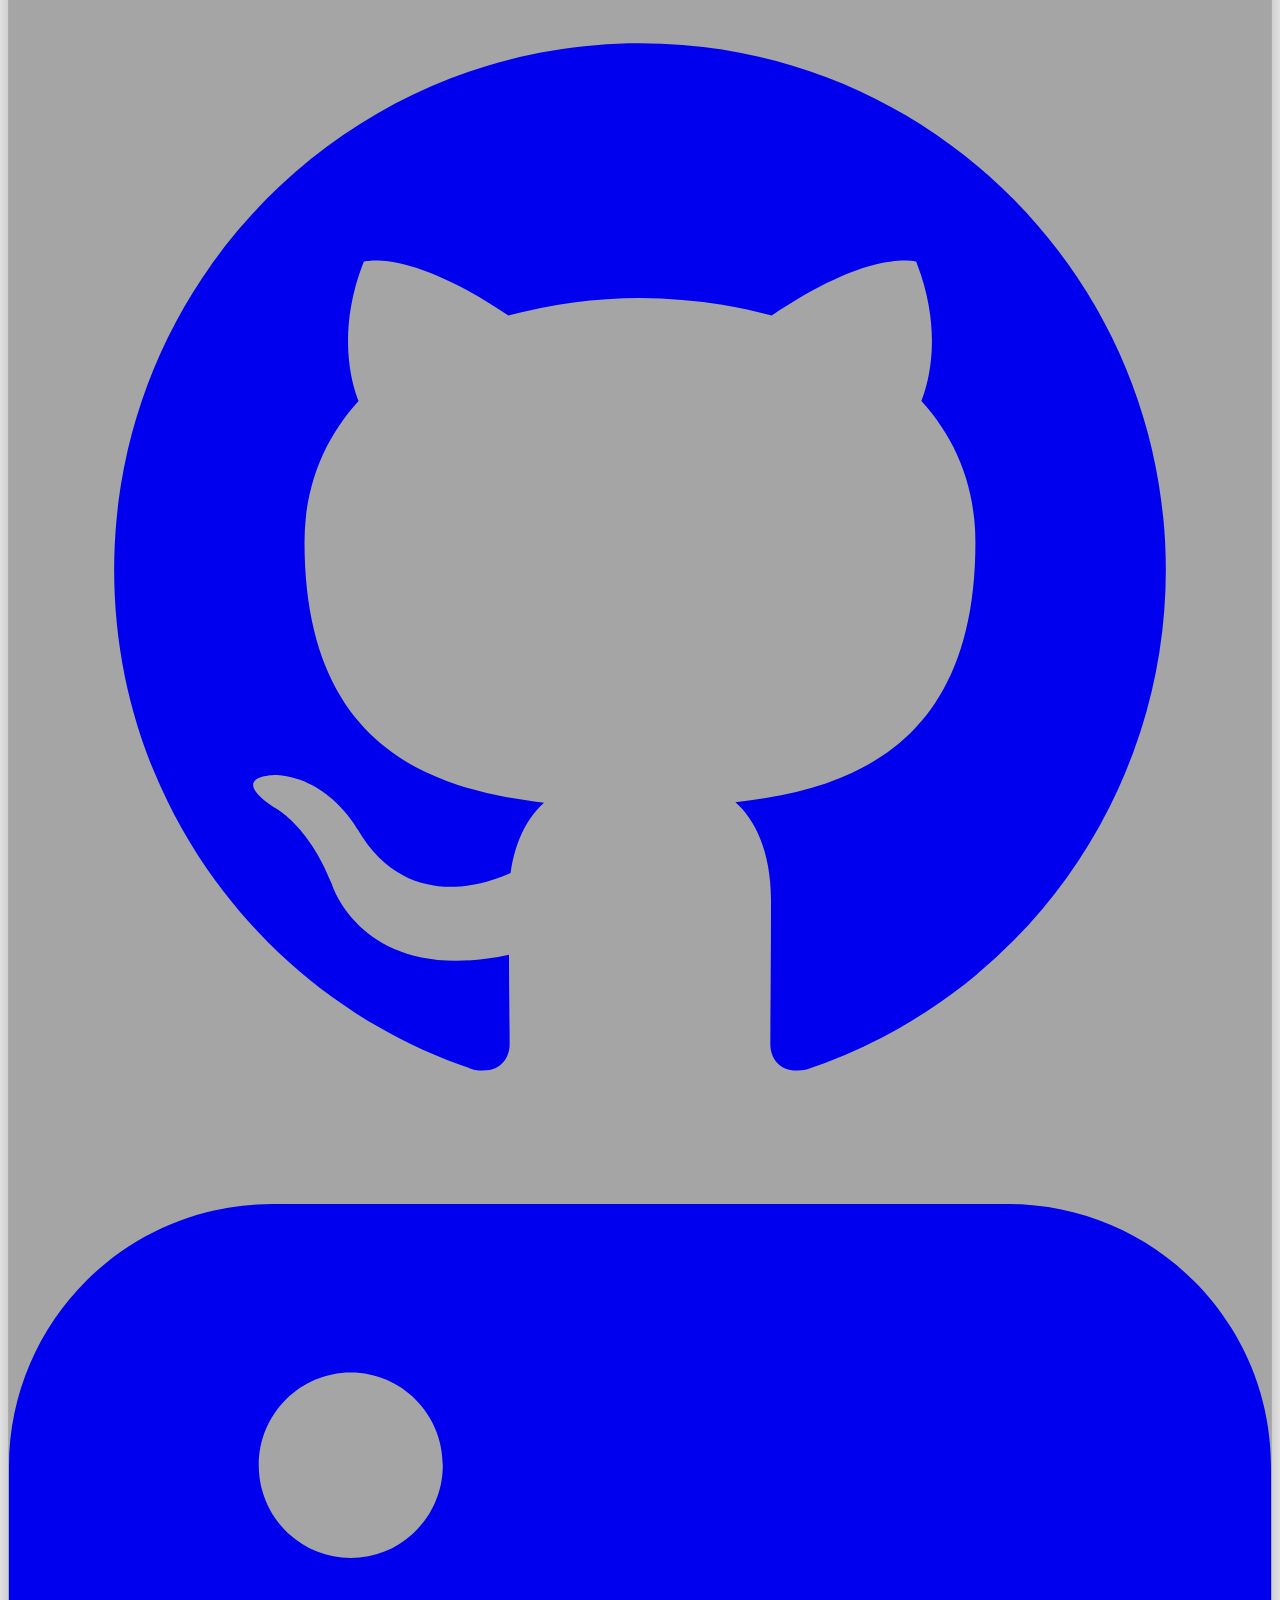
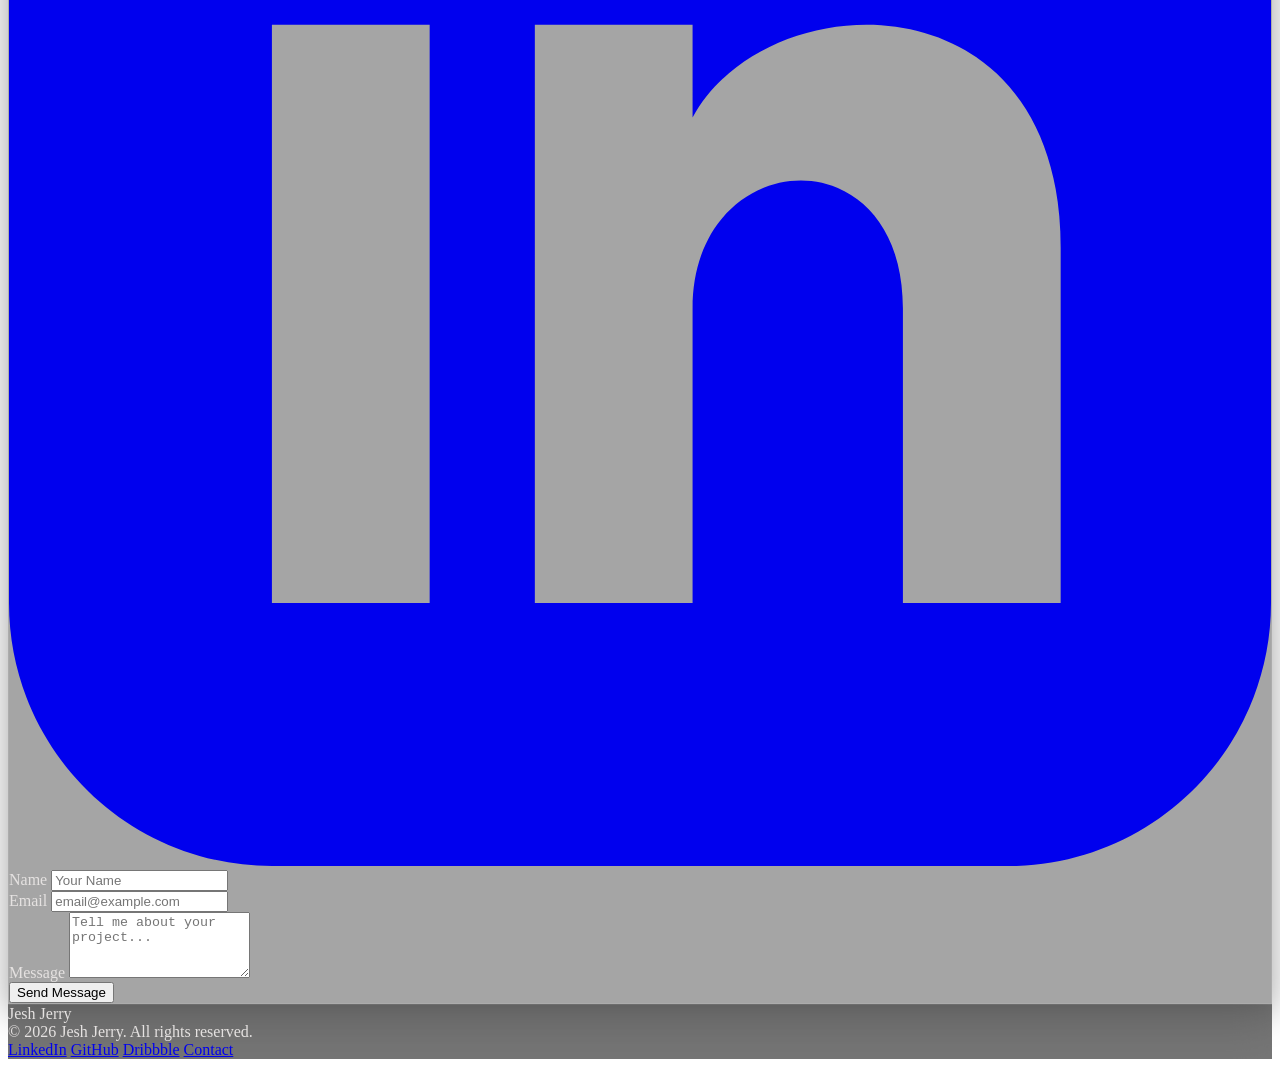
==== commit c08438d3: "Update index.html" ====
--- a/index.html
+++ b/index.html
@@ -216,7 +216,7 @@
 <div class="w-12 h-12 flex items-center justify-center border border-outline-variant rounded group-hover:border-primary transition-colors">
 <span class="material-symbols-outlined" data-icon="web">web</span>
 </div>
-<h3 class="font-headline-md text-headline-md">Interface Design</h3>
+<h3 class="font-headline-md text-headline-md">Interface And Product Design</h3>
 <ul class="space-y-2 text-on-surface-variant text-body-sm">
 <li class="flex items-center gap-2"><span class="w-1 h-1 bg-primary rounded-full"></span> User Research</li>
 <li class="flex items-center gap-2"><span class="w-1 h-1 bg-primary rounded-full"></span> Wireframing</li>
